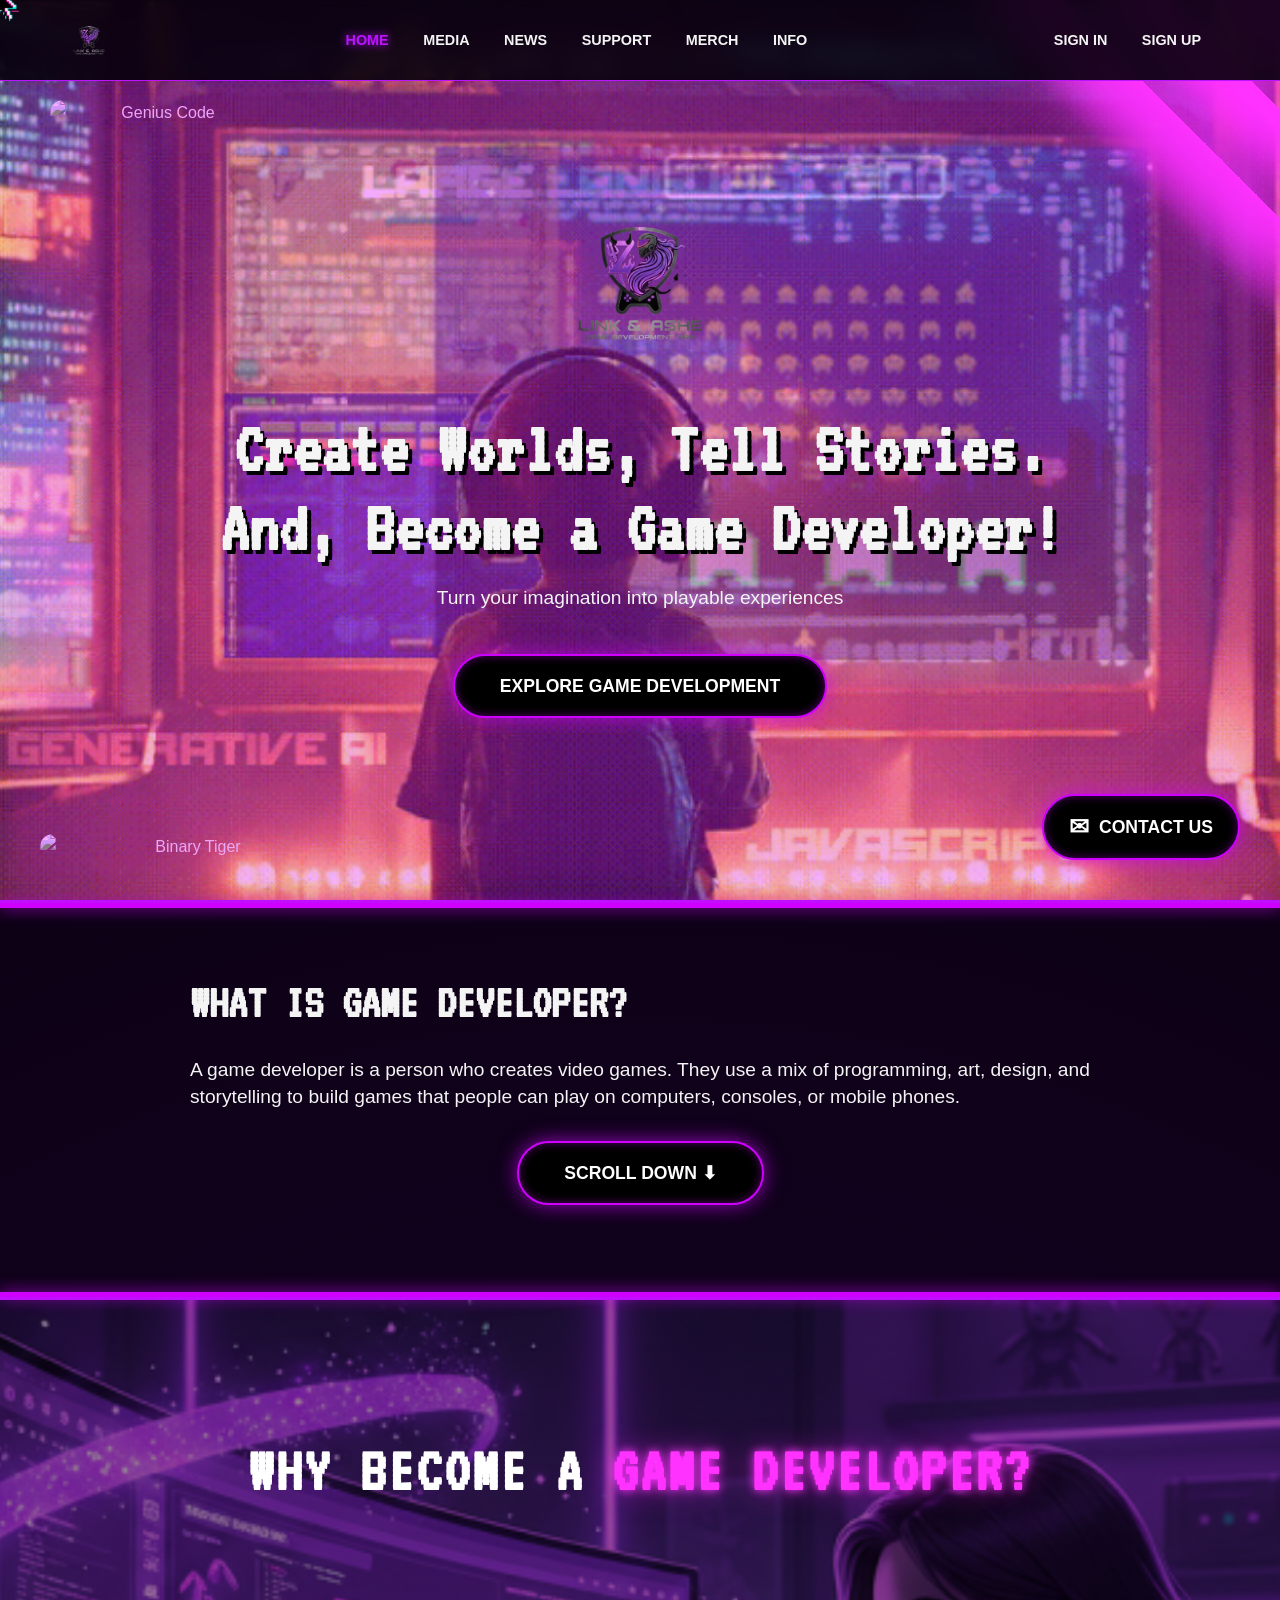
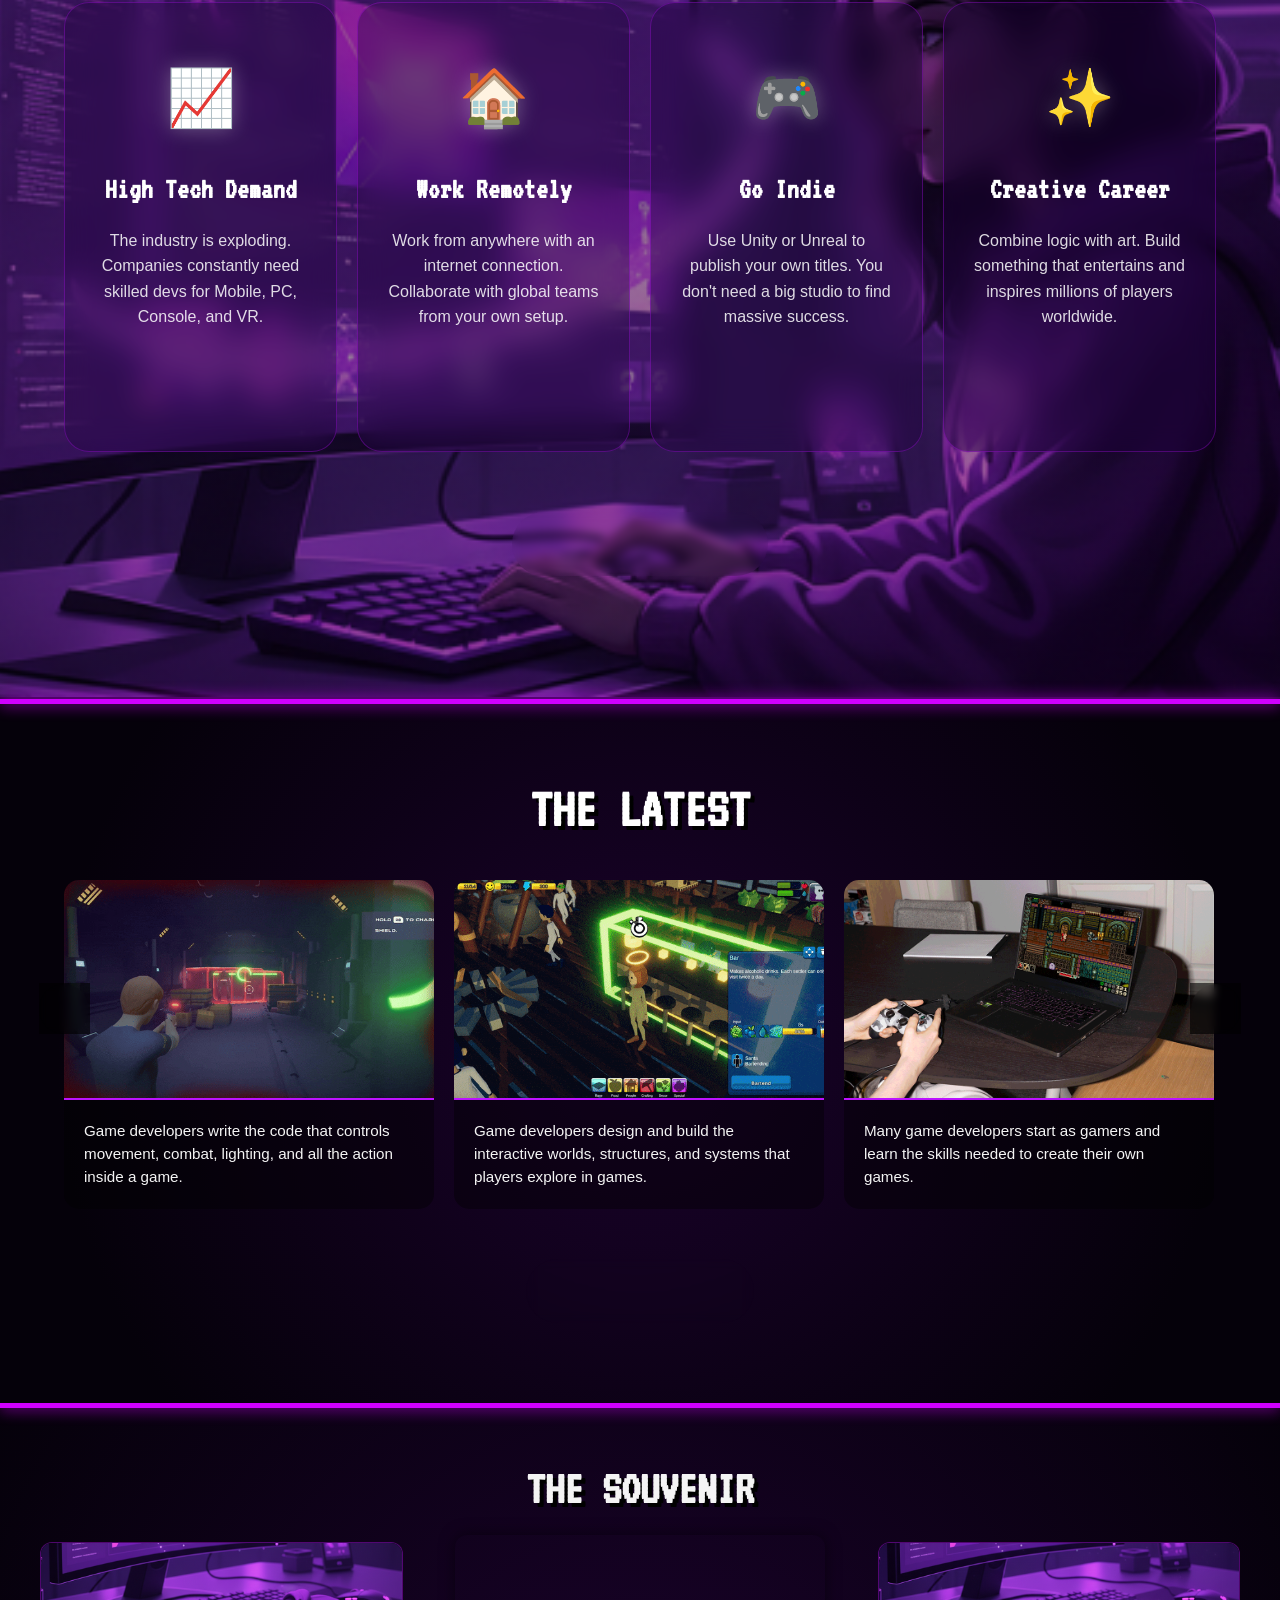
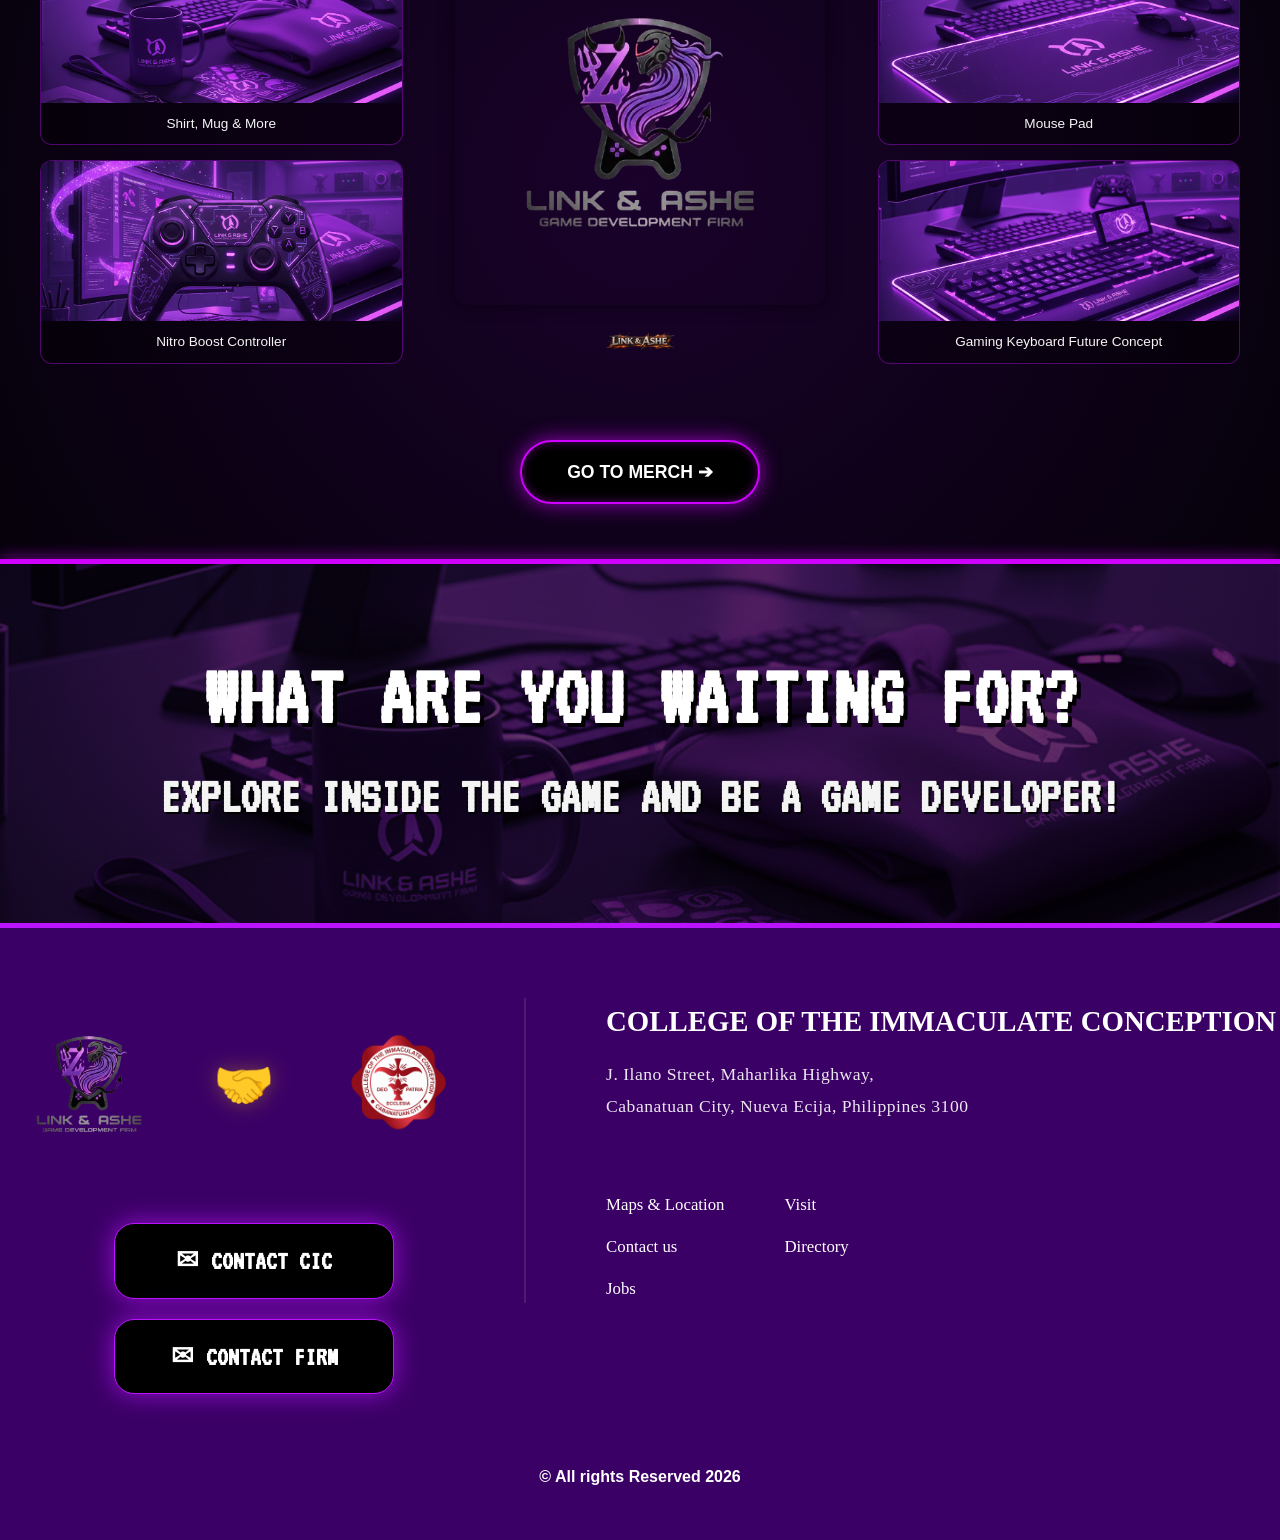
==== index.html @ 530dc051 "v1" ====
<!DOCTYPE html>
<html lang="en">

<head>
    <meta charset="UTF-8">
    <meta name="viewport" content="width=device-width, initial-scale=1.0">
    <title>Link & Ashe | Home</title>
    <link href="https://fonts.googleapis.com/css2?family=VT323&family=Inter:wght@400;700&display=swap" rel="stylesheet">
    <link rel="stylesheet" href="style.css">
</head>

<body>

    <header>
        <div class="header-inner">
            <img src="assets/logols.png" alt="Logo" class="mini-logo">
            <nav>
                <a href="index.html" class="active">HOME</a>
                <a href="media.html">MEDIA</a>
                <a href="news.html">NEWS</a>
                <a href="support.html">SUPPORT</a>
                <a href="merch.html">MERCH</a>
                <a href="info.html">INFO</a>
            </nav>
            <nav>
                <a href="signin.html">SIGN IN</a>
                <a href="signup.html">SIGN UP</a>
            </nav>
        </div>
    </header>

    <main>
        <section class="hero">
            <div class="purple-stripes"></div>

            <div class="overlay-graphic upper-left">
                <img src="assets/genius.gif" alt="Genius Code">
            </div>

            <div class="center-logo">
                <img src="assets/logols.png" alt="Link & Ashe">
            </div>

            <div class="hero-text">
                <h1 class="pixel-heading">Create Worlds, Tell Stories.<br>And, Become a Game Developer!</h1>
                <p class="subheading">Turn your imagination into playable experiences</p>
                <a href="info.html" class="go-to-merch-glow main-cta">Explore Game Development</a>
            </div>

            <div class="overlay-graphic lower-left">
                <img src="assets/BinaryTiger.gif" alt="Binary Tiger">
            </div>

            <a href="mailto:your@email.com" class="go-to-merch-glow contact-btn">
                <span>✉</span> CONTACT US
            </a>
        </section>

        <section class="info-teaser">
            <div class="neon-line top"></div>
            <div class="neon-line bottom"></div>
            <div class="info-content">
                <h2>What is GAME DEVELOPER?</h2>
                <p>A game developer is a person who creates video games. They use a mix of programming, art, design, and
                    storytelling to build games that people can play on computers, consoles, or mobile phones.</p>
                <a href="#why" class="go-to-merch-glow scroll-pill">SCROLL DOWN ⬇</a>
            </div>
        </section>

        <section id="why" class="why-section">

            <div class="why-container">
                <h2 class="why-title">Why become a <span class="neon-text">GAME DEVELOPER?</span></h2>

                <div class="why-row">
                    <div class="why-card">
                        <div class="card-icon">📈</div>
                        <h3>High Tech Demand</h3>
                        <p>The industry is exploding. Companies constantly need skilled devs for Mobile, PC, Console,
                            and VR.</p>
                    </div>

                    <div class="why-card">
                        <div class="card-icon">🏠</div>
                        <h3>Work Remotely</h3>
                        <p>Work from anywhere with an internet connection. Collaborate with global teams from your own
                            setup.</p>
                    </div>

                    <div class="why-card">
                        <div class="card-icon">🎮</div>
                        <h3>Go Indie</h3>
                        <p>Use Unity or Unreal to publish your own titles. You don't need a big studio to find massive
                            success.</p>
                    </div>

                    <div class="why-card">
                        <div class="card-icon">✨</div>
                        <h3>Creative Career</h3>
                        <p>Combine logic with art. Build something that entertains and inspires millions of players
                            worldwide.</p>
                    </div>
                </div>

                <div class="why-footer">
                    <a href="info.html" class="go-to-merch-glow">EXPLORE MORE ➔</a>
                </div>
            </div>
        </section>

        <section id="latest" class="latest-section">
            <div class="neon-line top"></div>
            <h2 class="pixel-heading text-center" style="font-size: 3.5rem; color: white;">THE LATEST</h2>

            <div class="carousel-container">
                <button class="carousel-btn prev-btn">&#10094;</button>

                <div class="carousel-track-container">
                    <ul class="carousel-track">
                        <li class="carousel-slide">
                            <div class="carousel-card">
                                <img src="assets/shooter.gif" alt="Game Dev Coding" class="carousel-img">
                                <p>Game developers write the code that controls movement, combat, lighting, and all the
                                    action inside a game.</p>
                            </div>
                        </li>
                        <li class="carousel-slide">
                            <div class="carousel-card">
                                <img src="assets/cooking.webp" alt="World Building" class="carousel-img">
                                <p>Game developers design and build the interactive worlds, structures, and systems that
                                    players explore in games.</p>
                            </div>
                        </li>
                        <li class="carousel-slide">
                            <div class="carousel-card">
                                <img src="assets/playing.gif" alt="Gaming to Dev" class="carousel-img">
                                <p>Many game developers start as gamers and learn the skills needed to create their own
                                    games.</p>
                            </div>
                        </li>
                        <li class="carousel-slide">
                            <div class="carousel-card">
                                <img src="assets/engine.gif" alt="Level Design" class="carousel-img">
                                <p>Using advanced engines, developers shape the terrain, place assets, and breathe life
                                    into environments.</p>
                            </div>
                        </li>
                    </ul>
                </div>

                <button class="carousel-btn next-btn">&#10095;</button>
            </div>

            <div class="latest-footer">
                <a href="news.html" class="go-to-merch-glow">GO TO NEWS ➔</a>
            </div>
        </section>

    </main>
    <script src="main.js"></script>

    <section class="souvenir-section fixed-layout">
        <div class="neon-line top"></div>

        <div class="souvenir-container">
            <h2 class="pixel-heading text-center scale-title">THE SOUVENIR</h2>

            <div class="souvenir-main-content">
                <div class="souvenir-sub-grid">
                    <div class="souvenir-item scale-card">
                        <img src="assets/Shirt & Mug.png" alt="Shirt and Mug">
                        <p>Shirt, Mug & More</p>
                    </div>
                    <div class="souvenir-item scale-card">
                        <img src="assets/Controller.png" alt="Controller">
                        <p>Nitro Boost Controller</p>
                    </div>
                </div>

                <div class="souvenir-center-spot scale-center">
                    <img src="assets/logols.png" alt="Link & Ashe Merch Focus" class="merch-focus-img">
                    <img src="assets/la.png" alt="Small Link & Ashe Logo" class="center-logo-small">
                </div>

                <div class="souvenir-sub-grid">
                    <div class="souvenir-item scale-card">
                        <img src="assets/Mouse Pad.png" alt="Mouse Pad">
                        <p>Mouse Pad</p>
                    </div>
                    <div class="souvenir-item scale-card">
                        <img src="assets/Keyboard.png" alt="Keyboard">
                        <p>Gaming Keyboard Future Concept</p>
                    </div>
                </div>
            </div>

            <div class="souvenir-lower-layout">
                <div class="souvenir-text-wrapper">
                </div>
                <div class="souvenir-btn-wrapper">
                    <a href="merch.html" class="go-to-merch-glow">GO TO MERCH ➔</a>
                </div>
            </div>
        </div>

        <div class="neon-line bottom"></div>
    </section>

    <section class="cta-banner enhanced-height">
        <div class="cta-content">
            <h2 class="pixel-heading">What are you waiting for?</h2>
            <h3 class="pixel-subheading">Explore inside the game and BE A GAME DEVELOPER!</h3>
        </div>
    </section>

    <footer class="dark-footer anti-vacant">
        <div class="footer-container">
            <div class="footer-col left">
                <div class="partnership-wrapper">
                    <div class="footer-logos">
                        <img src="assets/logols.png" alt="Link & Ashe" class="partner-logo">
                        <span class="handshake-emoji">🤝</span>
                        <img src="assets/ciclogo.png" alt="CIC Logo" class="partner-logo">
                    </div>
                </div>

                <div class="footer-contact-btns">
                    <a href="https://www.cic.edu.ph/" class="footer-btn">
                        <span class="icon-mail">✉</span> CONTACT CIC
                    </a>
                    <a href="https://www.facebook.com/jay.rpff" class="footer-btn">
                        <span class="icon-mail">✉</span> CONTACT FIRM
                    </a>
                </div>

            </div>

            <div class="footer-col right">
                <div class="institution-info">
                    <h3>COLLEGE OF THE IMMACULATE CONCEPTION</h3>
                    <p class="address-text">J. Ilano Street, Maharlika Highway,<br>
                        Cabanatuan City, Nueva Ecija, Philippines 3100</p>
                </div>

                <div class="footer-link-grid">
                    <div class="link-group">
                        <a href="#">Maps & Location</a>
                        <a href="#">Contact us</a>
                        <a href="#">Jobs</a>
                    </div>
                    <div class="link-group">
                        <a href="#">Visit</a>
                        <a href="#">Directory</a>
                    </div>
                </div>
            </div>
        </div>

        <div class="copyright">
            © All rights Reserved 2026
        </div>
    </footer>

</html>
---- style.css ----
/* --- Global Variables & Reset --- */
:root {
    --neon-purple: #bc13fe;
    --dark-bg: #05010a;
    --glass-bg: rgba(20, 0, 40, 0.6);
    --text-light: #f4f4f4;
    --font-main: 'Segoe UI', Tahoma, Geneva, Verdana, sans-serif;
    --font-pixel: 'VT323', monospace;
    /* Required for the arcade look */
}

* {
    margin: 0;
    padding: 0;
    box-sizing: border-box;
}

body {
    font-family: var(--font-main);
    background-color: var(--dark-bg);
    color: var(--text-light);
    line-height: 1.6;
    overflow-x: hidden;
    background-image: radial-gradient(circle at 50% 50%, #1a022b 0%, var(--dark-bg) 100%);
}

/* --- Navigation --- */
header {
    display: flex;
    justify-content: space-between;
    align-items: center;
    padding: 15px 5%;
    background: rgba(5, 1, 10, 0.9);
    border-bottom: 1px solid var(--neon-purple);
    position: absolute;
    /* CHANGED: This makes it stay at the top (disappears on scroll) */
    width: 100%;
    top: 0;
    z-index: 1000;
    backdrop-filter: blur(10px);
}

.header-inner {
    display: flex;
    justify-content: space-between;
    align-items: center;
    width: 100%;
}

nav a {
    color: var(--text-light);
    text-decoration: none;
    margin: 0 15px;
    font-size: 0.9rem;
    text-transform: uppercase;
    font-weight: 600;
    transition: all 0.3s ease;
}

nav a:hover,
nav a.active {
    color: var(--neon-purple);
    text-shadow: 0 0 10px var(--neon-purple);
}

.mini-logo {
    width: 50px;
    /* Adjust the size of the mini-logo */
    height: auto;
}

.auth-links {
    font-size: 0.9rem;
    color: var(--text-light);
    text-transform: uppercase;
    font-weight: 600;
}

/* --- Hero Section Container --- */
.hero {
    position: relative;
    height: 100vh;
    display: flex;
    flex-direction: column;
    justify-content: center;
    align-items: center;
    text-align: center;
    padding: 0 20px;
    /* The base background image */
    background: url('assets/gamedevbg.png') center/cover no-repeat;
    overflow: hidden;
    /* Ensures all text/buttons stay on top of the background layers */
    z-index: 1;
}

/* --- Background Overlay & Glowing Stripes --- */
.purple-stripes {
    position: absolute;
    top: 0;
    left: 0;
    width: 100%;
    height: 100%;
    background-color: rgba(188, 19, 254, 0.15);
    background-image: linear-gradient(225deg,
            #ff32ff 0%, #ff32ff 2%,
            transparent 5%, transparent 4%,
            #ff32ff 4%, #ff32ff 6%,
            transparent 10%, transparent 8%,
            #ff32ff 8%, #ff32ff 10%,
            transparent 15%);
    background-repeat: no-repeat;
    pointer-events: none;
    
    /* This sits ABOVE the gifs but BELOW the text */
    z-index: 5; 
    filter: drop-shadow(0 0 15px #ff32ff) drop-shadow(0 0 30px rgba(255, 50, 255, 0.5));
}

/* --- 3. Text, Buttons, & Center Logo (Top Layer) --- */
.hero-text, 
.pixel-heading, 
.main-cta, 
.center-logo {
    position: relative;
    /* This ensures they stay on the very top */
    z-index: 10; 
}

.pixel-heading {
    font-family: var(--font-pixel);
    font-size: 4.5rem;
    line-height: 1.1;
    text-shadow: 4px 4px 0px #000;
    margin-bottom: 15px;
    z-index: 10;
}

.center-logo img {
    width: 200px;
    /* Adjust the size of the center logo */
    height: auto;
    margin-bottom: 20px;
}

/* --- Overlay Graphic Adjustments --- */
.overlay-graphic {
    position: absolute;
    /* CHANGED: Set to 1 so it sits UNDER the purple-stripes (z-index: 2) */
    z-index: 1; 
    pointer-events: none;
}

.upper-left {
    top: 100px;
    left: 50px;
    width: 220px;
    opacity: 1; /* Keeping your 100% opacity request */
}

.lower-left {
    bottom: 40px;
    left: 40px;
    width: 300px;
    opacity: 1; /* Keeping your 100% opacity request */
}

.overlay-graphic img {
    width: 100%;
    /* Keeping your "5 full corner" radius request */
    border-radius: 15px; 
    display: block;
}

.hero-text p {
    font-size: 1.2rem;
    margin-bottom: 20px;
}

.main-cta {
    display: inline-block;
    background: black;
    color: white;
    padding: 18px 45px;
    border: 3px solid var(--neon-purple);
    border-radius: 50px;
    text-decoration: none;
    font-weight: bold;
    font-size: 1.2rem;
    box-shadow: 0 0 30px rgba(188, 19, 254, 0.6);
    transition: all 0.3s ease;
    z-index: 10;
}

.main-cta:hover {
    transform: scale(1.05);
    box-shadow: 0 0 50px var(--neon-purple);
}

.contact-btn {
    position: fixed;
    /* CHANGED: This makes it float and follow the user when scrolling */
    bottom: 40px;
    right: 40px;
    background: black;
    color: white;
    padding: 12px 25px;
    border: 1px solid var(--neon-purple);
    border-radius: 10px;
    text-decoration: none;
    font-weight: bold;
    display: flex;
    align-items: center;
    gap: 10px;
    box-shadow: 0 0 15px var(--neon-purple);
    z-index: 2000;
    /* Increased to ensure it stays above everything */
    transition: all 0.3s ease;
}

.contact-btn span {
    font-size: 1.5rem;
}

.contact-btn:hover {
    transform: scale(1.05);
    box-shadow: 0 0 30px var(--neon-purple);
}

/* --- Utility Layouts --- */
.grid-container {
    display: grid;
    grid-template-columns: repeat(auto-fit, minmax(280px, 1fr));
    gap: 30px;
    padding: 40px 5%;
}

.glass-card {
    background: var(--glass-bg);
    border: 1px solid rgba(188, 19, 254, 0.3);
    border-radius: 15px;
    text-align: center;
    backdrop-filter: blur(5px);
    transition: 0.3s ease;
    overflow: hidden;
    /* This is crucial to keep the image corners rounded */
    display: flex;
    flex-direction: column;
}

.glass-card:hover {
    transform: translateY(-5px);
    border-color: var(--neon-purple);
}

/* --- Merch Image Fixes --- */
.glass-card img {
    width: 100%;
    /* Makes image span the card width */
    height: 200px;
    /* Sets a uniform height for the "landscape" look */
    object-fit: cover;
    /* CHANGED: Fulfills the image area with no gaps */
    margin-bottom: 0px;
    /* Reduced to allow image to sit flush if desired */
    display: block;
    /* Removes bottom white space/gap */
    transition: transform 0.3s ease;
}

.glass-card:hover img {
    transform: scale(1.1);
    /* Zoom effect on hover */
}

/* Adjusting the grid for better spacing */
.page-container {
    padding-top: 80px;
    /* Prevents header from covering content */
}

.section-title {
    text-align: center;
    font-size: 2.5rem;
    color: var(--neon-purple);
    text-shadow: 0 0 10px var(--neon-purple);
    margin-bottom: 20px;
}

.btn {
    display: inline-block;
    padding: 12px 30px;
    border: 2px solid var(--neon-purple);
    color: white;
    text-decoration: none;
    border-radius: 25px;
    transition: 0.3s;
}

.btn:hover {
    background: var(--neon-purple);
    box-shadow: 0 0 20px var(--neon-purple);
}

.logo-container {
    display: flex;
    align-items: center;
    gap: 10px;
    font-weight: bold;
    letter-spacing: 2px;
}

.logo-container img {
    height: 40px;
    /* Keeps the navigation bar slim */
    width: auto;
}

/* --- Footer --- */
footer {
    background: #e08cfc;
    color: black;
    padding: 40px 5%;
    display: flex;
    flex-wrap: wrap;
    justify-content: space-between;
    border-top: 5px solid var(--neon-purple);
}

.footer-col {
    display: flex;
    flex-direction: column;
    align-items: center;
    gap: 20px;
}

.footer-logos img {
    width: 170px;
    /* Adjust the size of the footer logos */
    height: auto;
}

.footer-links {
    list-style: none;
    padding: 0;
}

.footer-links li {
    margin-bottom: 10px;
}

.footer-links a {
    color: black;
    font-weight: bold;
    text-decoration: none;
}

.copyright {
    width: 100%;
    text-align: center;
    margin-top: 30px;
    font-weight: bold;
}

/* --- Info Teaser Section Fix --- */
.info-teaser {
    position: relative;
    width: 100%;
    /* This creates the 'width greater than height' look */
    min-height: 400px;
    display: flex;
    justify-content: center;
    align-items: center;
    text-align: left;
    /* Align text to left like the image */
    padding: 60px 10%;

    /* Background Setup */
     background-color: var(--dark-purple);
    /* Make sure to name your background image this */
    background-size: cover;
    background-position: center;
    border-top: 3px solid var(--neon-purple); /* CHANGED from blue to purple */
    border-bottom: 3px solid var(--neon-purple);
}

.info-content {
    max-width: 900px;
    z-index: 2;
}

.info-teaser h2 {
    font-family: var(--font-pixel);
    font-size: 3rem;
    color: var(--text-light);
    margin-bottom: 15px;
    text-transform: uppercase;
}

.info-teaser p {
    font-size: 1.2rem;
    color: var(--text-light);
    margin-bottom: 30px;
    line-height: 1.4;
    font-weight: 500;
}

/* --- Scroll Down Pill Button --- */
.scroll-pill {
    /* Centering Logic */
    display: table;            /* Shrinks to fit text width */
    margin: 30px auto;         /* Centers horizontally with space above/below */
    
    /* Matching Styling with Merch Button */
    background: black;
    color: white;
    padding: 16px 45px;        /* Increased to match previous button size */
    border-radius: 50px;
    text-decoration: none;
    font-weight: bold;
    font-size: 1.1rem;         /* Scaled up text */
    border: 2px solid var(--neon-purple-bright);
    box-shadow: 0 0 20px var(--neon-purple-glow), inset 0 0 10px rgba(208, 0, 255, 0.4);
    transition: all 0.3s ease;
    backdrop-filter: blur(5px);
    text-transform: uppercase;
    white-space: nowrap;
}

.scroll-pill:hover {
    /* Matching Hover with Merch Button */
    background: rgba(208, 0, 255, 0.15);
    box-shadow: 0 0 30px var(--neon-purple-glow), inset 0 0 20px rgba(208, 0, 255, 0.6);
    transform: translateY(-2px) scale(1.02);
}

/* --- Why Become a Game Developer: Image Match --- */
.why-section {
    position: relative;
    padding: 120px 5%;
    /* Update this path to your uploaded background image */
    background: linear-gradient(rgba(5, 1, 10, 0.4), rgba(5, 1, 10, 0.4)), 
                url('assets/whybg.png') center/cover no-repeat;
    min-height: 100vh;
    display: flex;
    align-items: center;
    overflow: hidden;
}

.why-container {
    width: 100%;
    max-width: 1400px;
    margin: 0 auto;
    z-index: 10;
}

.why-title {
    font-family: var(--font-pixel);
    font-size: 4rem;
    text-align: center;
    margin-bottom: 80px;
    color: #fff;
    text-transform: uppercase;
    letter-spacing: 2px;
}

.neon-text {
    color: #ff32ff;
    text-shadow: 0 0 10px #ff32ff, 0 0 30px rgba(255, 50, 255, 0.6);
}

/* Row Layout for 4 Items */
.why-row {
    display: grid;
    grid-template-columns: repeat(4, 1fr); /* Forces 4 cards in one horizontal row */
    gap: 20px;
    align-items: stretch;
}

/* The Vertical Glass Cards */
.why-card {
    background: rgba(30, 0, 60, 0.35); /* Transparent purple-tinted glass */
    backdrop-filter: blur(15px);
    -webkit-backdrop-filter: blur(15px);
    border: 1px solid rgba(188, 19, 254, 0.3);
    border-radius: 25px;
    padding: 50px 30px;
    text-align: center;
    transition: all 0.4s ease;
    display: flex;
    flex-direction: column;
    justify-content: flex-start;
    min-height: 450px; /* Makes the cards tall and uniform */
}

.why-card:hover {
    transform: translateY(-15px);
    background: rgba(188, 19, 254, 0.15);
    border-color: #ff32ff;
    box-shadow: 0 0 40px rgba(188, 19, 254, 0.4);
}

.card-icon {
    font-size: 3.5rem;
    margin-bottom: 30px;
    filter: drop-shadow(0 0 10px rgba(255,255,255,0.3));
}

.why-card h3 {
    font-family: var(--font-pixel);
    font-size: 1.8rem;
    color: #fff;
    margin-bottom: 20px;
    line-height: 1.2;
}

.why-card p {
    font-size: 1rem;
    color: rgba(255, 255, 255, 0.85);
    line-height: 1.6;
}

/* Button & Footer Styling */
.why-footer {
    text-align: center;
    margin-top: 60px;
}

.go-to-info-neon {
    display: inline-block;
    padding: 16px 50px;
    background: #000;
    color: #fff;
    border: 2px solid var(--neon-purple);
    border-radius: 50px;
    text-decoration: none;
    font-family: var(--font-pixel);
    font-size: 1.3rem;
    box-shadow: 0 0 20px var(--neon-purple);
    transition: 0.3s;
}

.go-to-info-neon:hover {
    background: var(--neon-purple);
    transform: scale(1.1);
    box-shadow: 0 0 40px var(--neon-purple);
}

/* Responsiveness: Switch to 2x2 or 1x4 on smaller screens */
@media (max-width: 1100px) {
    .why-row { grid-template-columns: repeat(2, 1fr); }
    .why-title { font-size: 3rem; }
}

@media (max-width: 650px) {
    .why-row { grid-template-columns: 1fr; }
    .why-card { min-height: auto; }
}

/* Responsive adjustment for mobile */
@media (max-width: 768px) {
    .why-title {
        font-size: 2.2rem;
    }

    .why-container {
        padding: 25px;
        border-radius: 20px;
    }
}

/* --- Game Developer Cursor & Effects --- */
html,
body,
a,
button,
.glass-card,
.main-cta,
.contact-btn,
.scroll-pill,
.go-to-info,
.btn {
    cursor: none !important;
    /* This kills the default white arrow everywhere */
}

#custom-cursor {
    position: fixed;
    top: 0;
    left: 0;
    width: 48px;
    height: 48px;
    background: url('assets/cursor2.png') no-repeat center/contain;
    pointer-events: none;
    z-index: 10001;
    transform: translate(-50%, -50%);
    will-change: transform;
    opacity: 1;
    /* Always visible */
}

/* The "Glowing Black" Dust Trail */
.dust {
    position: fixed;
    background: rgba(0, 0, 0, 0.8);
    box-shadow: 0 0 8px rgba(0, 0, 0, 0.5);
    border-radius: 50%;
    pointer-events: none;
    z-index: 9999;
    animation: dust-fade 1.2s forwards ease-out;
}

@keyframes dust-fade {
    0% {
        opacity: 1;
        transform: translate(0, 0) rotate(0deg);
    }

    100% {
        opacity: 0;
        transform: translate(var(--dx), var(--dy)) rotate(var(--dr));
    }
}

/* --- Button Style Overrides --- */

.main-cta:hover,
.contact-btn:hover,
.scroll-pill:hover,
.go-to-info:hover,
.btn:hover {
    background: #ff32ff;
    color: white;
    box-shadow: 0 0 15px #ff32ff, 0 0 30px rgba(255, 50, 255, 0.5);
    transform: translateY(-3px);
}

#oneko {
    z-index: 10000;
    pointer-events: none;
}

/* =========================================
   THE LATEST SECTION (CAROUSEL)
========================================= */
.latest-section {
    padding: 80px 5%;
    position: relative;
    /* Adding subtle starry background effect matching your image */
    background: radial-gradient(circle at 50% 50%, #1a022b 0%, var(--dark-bg) 80%);
    border-top: 2px solid rgba(188, 19, 254, 0.2);
}

.text-center {
    text-align: center;
    margin-bottom: 30px;
}

.carousel-container {
    position: relative;
    max-width: 1200px;
    margin: 0 auto 40px auto;
    display: flex;
    align-items: center;
}

.carousel-track-container {
    overflow: hidden;
    width: 100%;
    padding: 10px 0;
}

.carousel-track {
    display: flex;
    transition: transform 0.5s ease-in-out;
    list-style: none;
    gap: 20px;
}

.carousel-slide {
    min-width: calc(33.333% - 14px); /* Show 3 items at a time */
    box-sizing: border-box;
}

.carousel-card {
    background: rgba(0, 0, 0, 0.4);
    border-radius: 15px;
    padding: 0;
    transition: transform 0.3s ease;
    height: 100%;
    display: flex;
    flex-direction: column;
}

.carousel-img {
    width: 100%;
    height: 220px;
    object-fit: cover;
    border-top-left-radius: 15px;
    border-top-right-radius: 15px;
    border-bottom: 2px solid var(--neon-purple);
}

.carousel-card p {
    padding: 20px;
    font-size: 0.95rem;
    color: var(--text-light);
    line-height: 1.5;
    margin: 0;
}

/* Overlay Navigation Buttons */
.carousel-btn {
    position: absolute;
    top: 40%;
    transform: translateY(-50%);
    background: rgba(0, 0, 0, 0.6); /* Slight black transparent */
    color: white;
    border: 1px solid var(--neon-purple);
    border-radius: 50%;
    width: 50px;
    height: 50px;
    cursor: pointer;
    z-index: 10;
    font-size: 1.5rem;
    display: flex;
    align-items: center;
    justify-content: center;
    transition: all 0.3s ease;
    backdrop-filter: blur(4px);
}

.carousel-btn:hover {
    background: rgba(0, 0, 0, 0.8);
    box-shadow: 0 0 15px var(--neon-purple);
    color: var(--neon-purple);
    transform: translateY(-50%) scale(1.1);
}

.prev-btn { left: -25px; }
.next-btn { right: -25px; }

/* Go To News Button */
.latest-footer {
    display: flex;
    justify-content: center; /* Changed from flex-end to center */
    max-width: 1200px;
    margin: 30px auto 0 auto;
    padding: 0; /* Remove right padding that offsets the center */
}

.go-to-news {
    display: inline-block;
    background: rgba(0, 0, 0, 0.6);
    color: white;
    padding: 12px 30px;
    border-radius: 50px;
    text-decoration: none;
    font-weight: bold;
    font-size: 1rem;
    border: 2px solid var(--neon-purple);
    transition: 0.3s ease;
    box-shadow: 0 0 10px rgba(188, 19, 254, 0.5);
    backdrop-filter: blur(5px);
}

.go-to-news:hover {
    background: rgba(188, 19, 254, 0.2);
    box-shadow: 0 0 25px var(--neon-purple), inset 0 0 10px var(--neon-purple);
    text-shadow: 0 0 5px white;
    transform: translateX(5px);
}

/* Carousel Responsiveness */
@media (max-width: 900px) {
    .carousel-slide { min-width: calc(50% - 10px); }
}
@media (max-width: 600px) {
    .carousel-slide { min-width: 100%; }
    .prev-btn { left: 10px; }
    .next-btn { right: 10px; }
}

/* =========================================
   THE SOUVENIR SECTION (FIXED LAYOUT)
========================================= */
:root {
    --neon-purple-bright: #d000ff; /* Bright purple for lines */
    --neon-purple-glow: rgba(208, 0, 255, 0.7); /* Glow color */
}

.souvenir-section.fixed-layout {
    position: relative;
    padding: 60px 0; /* Vertical padding */
    background: radial-gradient(circle at 50% 50%, #1a022b 0%, #05010a 100%);
    text-align: center;
    overflow: hidden; /* Contains elements */
}

/* 1. Missing Neon Lines (Fixed Position) */
.neon-line {
    position: absolute;
    left: 0;
    width: 100%;
    height: 6px;
    background-color: var(--neon-purple-bright);
    box-shadow: 0 0 15px var(--neon-purple-glow), 0 0 30px rgba(208, 0, 255, 0.3);
    z-index: 5;
}

.neon-line.top { top: 0; }
.neon-line.bottom { bottom: 0; }

/* 2. Scaled Container and Title */
.souvenir-container {
    max-width: 1400px; /* Limits overall size for fix */
    margin: 0 auto;
    padding: 0 40px; /* Horizontal cushion */
}

.pixel-heading.scale-title {
    font-size: 3rem; /* Slightly smaller title */
    margin-bottom: 20px;
}

/* 3. Main Content Grid (Scale & Layout) */
.souvenir-main-content {
    display: flex;
    justify-content: space-between;
    align-items: center;
    margin-bottom: 40px;
    gap: 20px;
}

.souvenir-sub-grid {
    display: flex;
    flex-direction: column;
    gap: 15px;
    flex: 1; /* Left/Right take even space */
}

/* Card Scaling (Small Fix) */
.souvenir-item.scale-card {
    border: 1px solid rgba(188, 19, 254, 0.4);
    border-radius: 12px;
    overflow: hidden;
    background: rgba(0,0,0,0.3);
    transition: 0.3s ease;
}

.souvenir-item.scale-card:hover {
    transform: translateY(-3px);
    border-color: var(--neon-purple-bright);
    box-shadow: 0 0 10px rgba(188, 19, 254, 0.3);
}

.souvenir-item.scale-card img {
    width: 100%;
    height: 160px; /* Reduced fixed height for small fix */
    object-fit: cover;
    display: block;
}

.souvenir-item.scale-card p {
    padding: 10px;
    font-size: 0.85rem; /* Smaller text */
    color: var(--text-light);
    margin: 0;
}

/* 4. Center Spot (New Layout Insertion) */
.souvenir-center-spot.scale-center {
    flex: 1.2; /* Center area takes more width */
    display: flex;
    flex-direction: column;
    align-items: center;
    gap: 15px;
}

.merch-focus-img {
    max-width: 85%; /* Scaled smaller insertion */
    border-radius: 12px;
    box-shadow: 0 0 15px rgba(0,0,0,0.5);
    transition: 0.3s;
}

.merch-focus-img:hover {
    transform: scale(1.02);
}

.center-logo-small {
    height: 50px; /* Adjust logo height */
    width: auto;
}

.souvenir-lower-layout {
    display: flex;
    flex-direction: column; /* This stacks text on top, button on bottom */
    align-items: center;    /* This centers both the text block and the button block */
    text-align: center;     /* This centers the actual lines of text */
    gap: 30px;              /* Space between the text and the button */
    max-width: 1200px;
    margin: 40px auto 0 auto;
}

.souvenir-text-wrapper {
    width: 100%;            /* Allows text to use the full width before centering */
    max-width: 800px;       /* Keeps the text from getting too wide/ugly */
}

.souvenir-btn-wrapper {
    display: flex;
    justify-content: center; 
    width: 100%;
}

/* --- Shared Button Design (The "Merch" Look) --- */
.go-to-merch-glow {
    display: inline-flex;
    align-items: center;
    justify-content: center;
    background: black;
    color: white !important;
    padding: 16px 45px;
    border-radius: 50px;
    text-decoration: none;
    font-weight: bold;
    font-size: 1.1rem;
    border: 2px solid var(--neon-purple-bright);
    box-shadow: 0 0 20px var(--neon-purple-glow), inset 0 0 10px rgba(208, 0, 255, 0.4);
    transition: all 0.3s ease;
    backdrop-filter: blur(5px);
    white-space: nowrap;
    text-transform: uppercase;
}

.go-to-merch-glow:hover {
    background: rgba(208, 0, 255, 0.15);
    box-shadow: 0 0 30px var(--neon-purple-glow), inset 0 0 20px rgba(208, 0, 255, 0.6);
    transform: translateY(-3px) scale(1.02);
}

/* --- Individual Positioning Logic --- */

.main-cta {
    margin-top: 20px; /* Space in Hero section */
}

.contact-btn {
    position: fixed;
    bottom: 40px;
    right: 40px;
    z-index: 2000;
    padding: 12px 25px; /* Slightly smaller for floating */
}

.scroll-pill {
    display: table;
    margin: 30px auto;
}
/* 6. Responsiveness (Crucial for Fixed-Size Request) */
@media (max-width: 1000px) {
    .souvenir-main-content {
        flex-direction: column;
        gap: 20px;
    }
    .souvenir-sub-grid {
        flex-direction: row;
        width: 100%;
        gap: 15px;
    }
    .souvenir-center-spot.scale-center {
        width: 80%;
        margin: 0 auto;
    }
    .souvenir-lower-layout {
        flex-direction: column;
        text-align: center;
        gap: 20px;
    }
    .souvenir-btn-wrapper {
        justify-content: center;
    }
}

/* --- CTA Banner Styling --- */
.cta-banner {
    position: relative;
    background: url('assets/cta-bg.jpg') no-repeat center center/cover; /* Use the background image from your screenshot */
    background-color: #2a0033; /* Dark purple fallback */
    padding: 60px 20px;
    text-align: center;
    color: white;
}

.cta-banner .pixel-heading {
    font-family: 'Pixel Font', sans-serif; /* Use your specific pixel font */
    font-size: 3.5rem;
    margin-bottom: 10px;
    text-shadow: 2px 2px #000;
}

.cta-banner .pixel-subheading {
    font-family: 'Pixel Font', sans-serif;
    font-size: 2.2rem;
    text-transform: uppercase;
}

/* --- Exact Image-Match Footer Layout --- */
.dark-footer.anti-vacant {
    background: transparent; /* Keeping your existing background as requested */
    padding: 80px 5%;
    position: relative;
    color: rgb(255, 255, 255); /* Text color in your photo is dark against the pink */
}

.footer-container {
    max-width: 1400px;
    margin: 0 auto;
    display: flex;
    justify-content: space-between;
    align-items: flex-start;
    gap: 40px;
}

/* --- LEFT SIDE: Logos & Buttons --- */
.footer-col.left {
    flex: 1.2;
    display: flex;
    flex-direction: column;
    align-items: flex-start; /* Aligned to the left per photo */
    gap: 40px;
}

.footer-logos {
    display: flex;
    align-items: center;
    gap: 40px;
    margin-bottom: 20px;
}

.partner-logo {
    height: 140px; /* Scaled to match the large presence in your photo */
    width: auto;
    object-fit: contain;
}

.handshake-emoji {
    font-size: 3rem;
    display: flex;
    align-items: center;
}

/* --- Updated Footer Button Sizes --- */
.footer-contact-btns {
    display: flex;
    flex-direction: column;
    gap: 20px;
    padding-left: 20px;
    /* Ensure the container doesn't collapse so buttons can expand */
    width: 100%; 
    max-width: 300px; 
}

.footer-btn {
    background: #000;
    color: white !important;
    text-decoration: none;
    padding: 15px 35px;
    border-radius: 20px;
    font-weight: bold;
    font-family: var(--font-pixel);
    font-size: 1.7rem;
    display: flex;
    align-items: center;
    justify-content: center; /* Centers the text and icon inside the button */
    gap: 12px;
    border: 1px solid var(--neon-purple);
    box-shadow: 0 0 25px rgba(188, 19, 254, 0.7); 
    transition: 0.3s ease;
    
    /* CHANGE THIS: Set a fixed width or use 100% of the container */
    width: 100%; 
    box-sizing: border-box; /* Ensures padding doesn't add to the width */
}

.footer-btn:hover {
    transform: scale(1.05);
    box-shadow: 0 0 40px var(--neon-purple);
}

/* --- RIGHT SIDE: Institution Info & Links --- */
.footer-col.right {
    flex: 1.5; 
    border-left: 2px solid rgba(255, 255, 255, 0.2); /* Subtle divider */
    padding-left: 60px;
    display: flex;
    flex-direction: column; /* Stacks info and links vertically */
    justify-content: flex-start;
    align-items: flex-start; /* Aligns both children to the left */
    gap: 30px; /* Space between the address and the links */
}

.institution-info {
    width: 100%;
}

.institution-info h3 {
    font-family: 'Times New Roman', serif;
    font-size: 1.8rem;
    color: #ffffff;
    margin-bottom: 5px;
}

.address-text {
    font-family: 'Times New Roman', serif;
    font-size: 1.1rem;
    line-height: 1.6;
    color: rgba(255, 255, 255, 0.9);
}

/* The Link Grid now sits directly under the address */
.footer-link-grid {
    display: flex;
    gap: 80px; /* Spreads the two columns of links apart */
    margin-top: 10px;
}

.link-group {
    display: flex;
    flex-direction: column;
    gap: 12px;
}

.link-group a {
    color: white;
    text-decoration: none;
    font-family: 'Times New Roman', serif;
    font-size: 1.1rem;
    transition: opacity 0.3s;
}

.link-group a:hover {
    opacity: 0.7;
    text-decoration: underline;
}

/* --- Social Icons & Copyright --- */
.social-icons {
    margin-top: 20px;
}

.social-img {
    height: 60px; /* Scale icons to match image */
    width: auto;
}

.copyright {
    width: 100%;
    text-align: center;
    padding: 40px 0 20px 0;
    font-weight: bold;
    color: #ffffff;
    font-size: 1rem;
    border-top: none; /* Removed border to match photo */
}

/* Neon Borders (The Purple Lines) */
.neon-line {
    width: 100%;
    height: 5px;
    background-color: #d000ff;
    box-shadow: 0 0 15px #d000ff;
}

/* 1. The Blue Neon Line from your image */
.neon-divider-blue {
    width: 100%;
    height: 4px;
    background: #0084ff;
    box-shadow: 0 0 15px #0084ff, 0 0 5px #fff;
    position: relative;
    z-index: 10;
}

/* --- CTA Banner Styling --- */
.cta-banner.enhanced-height {
    position: relative;
    padding: 85px 20px; 
    background: linear-gradient(rgba(0,0,0,0.6), rgba(0,0,0,0.6)), url('assets/Shirt & Mug.png');
    background-size: cover;
    background-position: center;
    display: flex;
    flex-direction: column;
    justify-content: center;
    min-height: 220px;
    text-align: center;
    color: white;
}

/* Updated Fonts to match Hero Section */
.cta-banner .pixel-heading {
    font-family: var(--font-pixel); /* Matches hero font */
    font-size: 5.5rem;
    margin-bottom: 10px;
    text-shadow: 4px 4px 0px #000; /* Matches hero shadow depth */
    text-transform: uppercase;
}

.cta-banner .pixel-subheading {
    font-family: var(--font-pixel); /* Matches hero font */
    font-size: 3.2rem;
    text-transform: uppercase;
    text-shadow: 2px 2px 0px #000;
    color: var(--text-light);
}

/* 3. Anti-Vacant Footer Layout */
.dark-footer.anti-vacant {
    background-color: #3b0066; /* Matching the deep purple in your file */
    padding: 70px 0 30px 0; /* 10% height increase */
    position: relative;
}

.footer-container {
    max-width: 1300px; /* Wider to avoid compression */
    margin: 0 auto;
    display: flex;
    justify-content: space-around; /* Spreads content to fill "vacant" areas */
    align-items: flex-start;
}

.footer-col.left {
    flex: 1;
    display: flex;
    flex-direction: column;
    align-items: center; /* Center items in the left block */
    gap: 35px;
}

.footer-col.right {
    flex: 1.5; /* Gives the text more room to breathe */
    border-left: 2px solid rgba(255, 255, 255, 0.1);
    padding-left: 80px;
}

/* Address Styling */
.address-text {
    font-size: 1.1rem;
    line-height: 1.8;
    margin-top: 15px;
    letter-spacing: 0.5px;
}

/* Link Grid Spacing */
.footer-link-grid {
    display: flex;
    gap: 60px; /* Spreads the columns */
    margin-top: 40px;
}

.link-group {
    display: flex;
    flex-direction: column;
    gap: 15px;
}

.link-group a {
    color: white;
    text-decoration: none;
    font-size: 1.05rem;
    font-weight: 500;
}

/* Floating Contact Button */
.floating-contact {
    position: absolute;
    bottom: 30px;
    right: 40px;
}

.contact-us-pill {
    background: black;
    color: white;
    border: 2px solid #fff;
    padding: 12px 25px;
    border-radius: 8px;
    font-weight: bold;
    cursor: pointer;
    box-shadow: 0 4px 10px rgba(0,0,0,0.3);
}

.contact-us-pill:hover {
    background: #111;
    border-color: #d000ff;
}

/* Handshake logic */
.handshake-emoji {
    font-size: 3rem;
    filter: drop-shadow(0 0 10px rgba(255,215,0,0.3));
}

.btn-small {
    background: var(--neon-purple);
    color: white;
    border: none;
    padding: 8px 15px;
    font-family: var(--font-pixel);
    cursor: pointer;
    transition: 0.3s;
}

.btn-icon {
    background: transparent;
    color: var(--neon-purple);
    border: 1px solid var(--neon-purple);
    padding: 8px 12px;
    cursor: pointer;
}

.btn-small:hover { transform: scale(1.05); box-shadow: 0 0 10px var(--neon-purple); }

.user-controls a {
    text-decoration: none;
    color: white;
    font-size: 0.9rem;
}
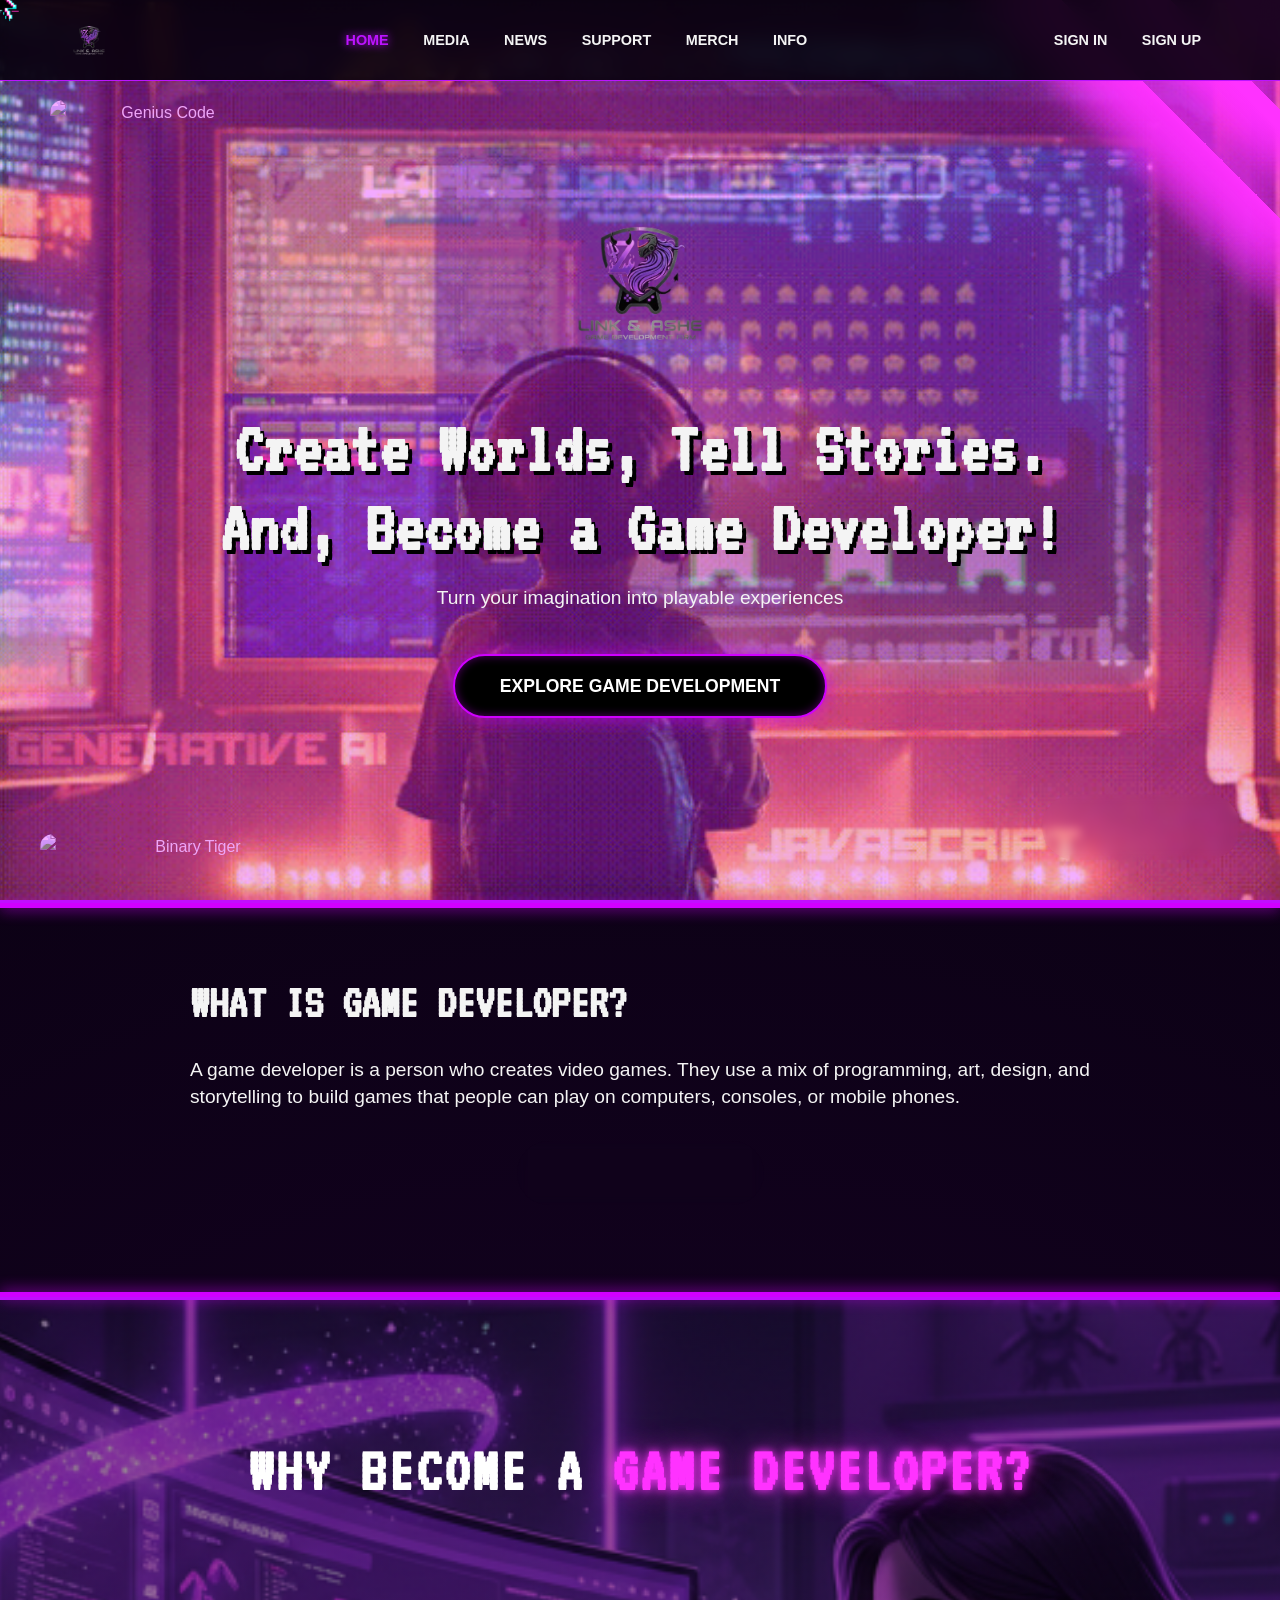
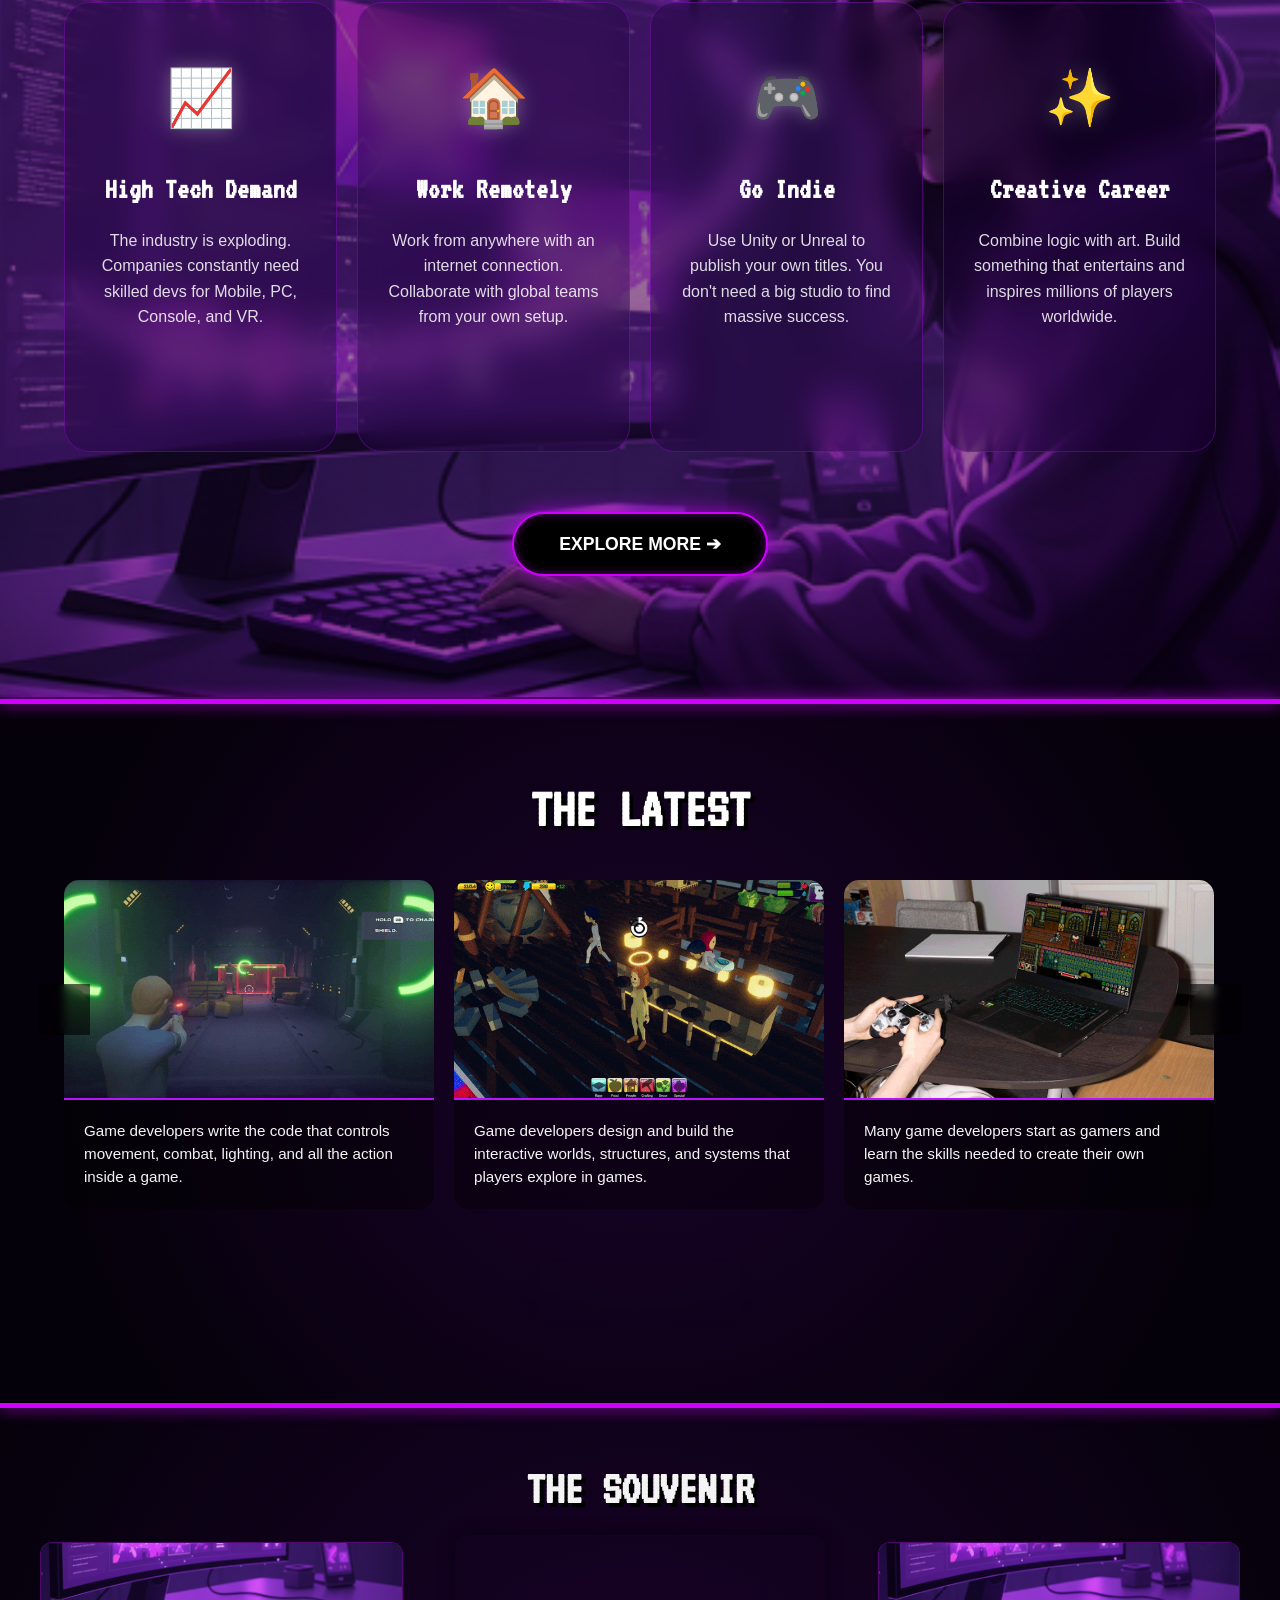
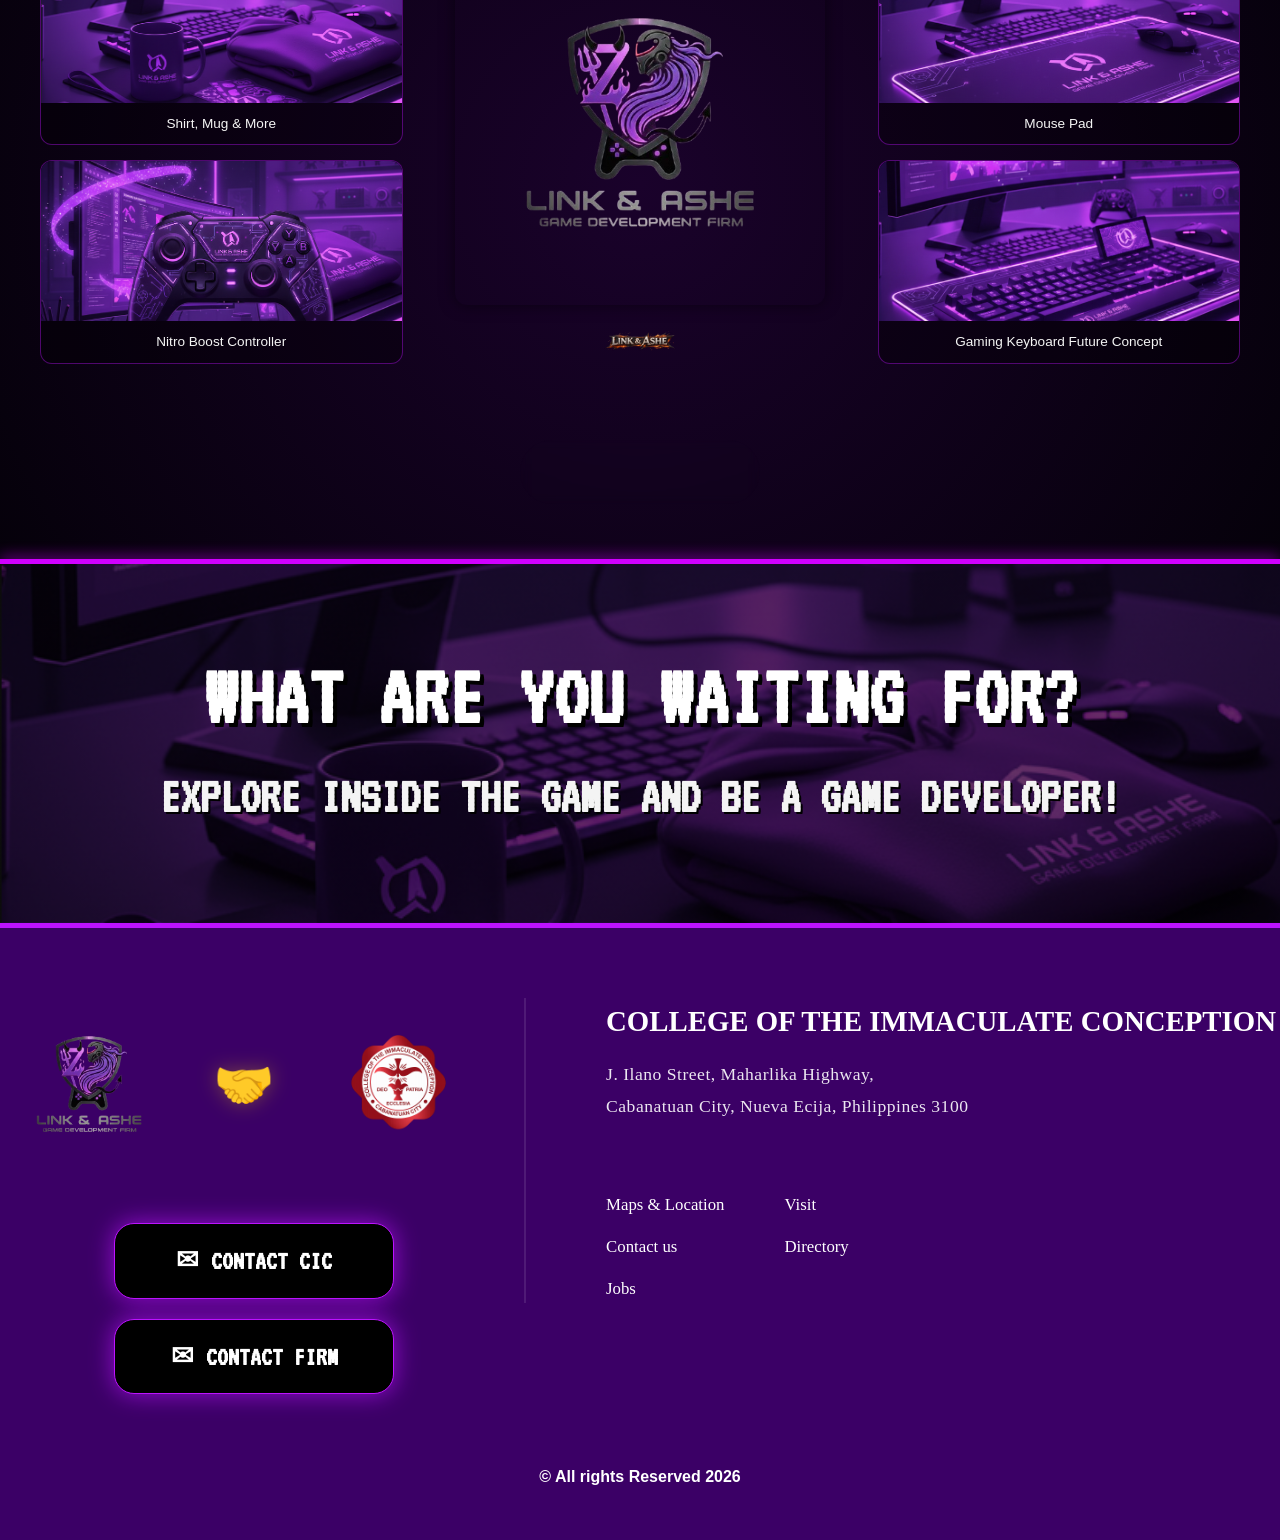
==== commit b120d24f: "v2" ====
--- a/index.html
+++ b/index.html
@@ -14,6 +14,14 @@
     <header>
         <div class="header-inner">
             <img src="assets/logols.png" alt="Logo" class="mini-logo">
+
+            <input type="checkbox" id="menu-toggle" class="menu-toggle">
+        <label for="menu-toggle" class="hamburger">
+            <span></span>
+            <span></span>
+            <span></span>
+        </label>
+        
             <nav>
                 <a href="index.html" class="active">HOME</a>
                 <a href="media.html">MEDIA</a>
@@ -30,6 +38,9 @@
     </header>
 
     <main>
+        <a href="mailto:your@email.com" class="go-to-merch-glow contact-btn">
+                <span>✉</span> CONTACT US
+            </a>
         <section class="hero">
             <div class="purple-stripes"></div>
 
@@ -51,9 +62,7 @@
                 <img src="assets/BinaryTiger.gif" alt="Binary Tiger">
             </div>
 
-            <a href="mailto:your@email.com" class="go-to-merch-glow contact-btn">
-                <span>✉</span> CONTACT US
-            </a>
+            
         </section>
 
         <section class="info-teaser">
--- a/style.css
+++ b/style.css
@@ -110,20 +110,20 @@
             transparent 15%);
     background-repeat: no-repeat;
     pointer-events: none;
-    
+
     /* This sits ABOVE the gifs but BELOW the text */
-    z-index: 5; 
+    z-index: 5;
     filter: drop-shadow(0 0 15px #ff32ff) drop-shadow(0 0 30px rgba(255, 50, 255, 0.5));
 }
 
 /* --- 3. Text, Buttons, & Center Logo (Top Layer) --- */
-.hero-text, 
-.pixel-heading, 
-.main-cta, 
+.hero-text,
+.pixel-heading,
+.main-cta,
 .center-logo {
     position: relative;
     /* This ensures they stay on the very top */
-    z-index: 10; 
+    z-index: 10;
 }
 
 .pixel-heading {
@@ -146,7 +146,7 @@
 .overlay-graphic {
     position: absolute;
     /* CHANGED: Set to 1 so it sits UNDER the purple-stripes (z-index: 2) */
-    z-index: 1; 
+    z-index: 1;
     pointer-events: none;
 }
 
@@ -154,20 +154,22 @@
     top: 100px;
     left: 50px;
     width: 220px;
-    opacity: 1; /* Keeping your 100% opacity request */
+    opacity: 1;
+    /* Keeping your 100% opacity request */
 }
 
 .lower-left {
     bottom: 40px;
     left: 40px;
     width: 300px;
-    opacity: 1; /* Keeping your 100% opacity request */
+    opacity: 1;
+    /* Keeping your 100% opacity request */
 }
 
 .overlay-graphic img {
     width: 100%;
     /* Keeping your "5 full corner" radius request */
-    border-radius: 15px; 
+    border-radius: 15px;
     display: block;
 }
 
@@ -375,11 +377,12 @@
     padding: 60px 10%;
 
     /* Background Setup */
-     background-color: var(--dark-purple);
+    background-color: var(--dark-purple);
     /* Make sure to name your background image this */
     background-size: cover;
     background-position: center;
-    border-top: 3px solid var(--neon-purple); /* CHANGED from blue to purple */
+    border-top: 3px solid var(--neon-purple);
+    /* CHANGED from blue to purple */
     border-bottom: 3px solid var(--neon-purple);
 }
 
@@ -407,17 +410,21 @@
 /* --- Scroll Down Pill Button --- */
 .scroll-pill {
     /* Centering Logic */
-    display: table;            /* Shrinks to fit text width */
-    margin: 30px auto;         /* Centers horizontally with space above/below */
-    
+    display: table;
+    /* Shrinks to fit text width */
+    margin: 30px auto;
+    /* Centers horizontally with space above/below */
+
     /* Matching Styling with Merch Button */
     background: black;
     color: white;
-    padding: 16px 45px;        /* Increased to match previous button size */
+    padding: 16px 45px;
+    /* Increased to match previous button size */
     border-radius: 50px;
     text-decoration: none;
     font-weight: bold;
-    font-size: 1.1rem;         /* Scaled up text */
+    font-size: 1.1rem;
+    /* Scaled up text */
     border: 2px solid var(--neon-purple-bright);
     box-shadow: 0 0 20px var(--neon-purple-glow), inset 0 0 10px rgba(208, 0, 255, 0.4);
     transition: all 0.3s ease;
@@ -438,8 +445,8 @@
     position: relative;
     padding: 120px 5%;
     /* Update this path to your uploaded background image */
-    background: linear-gradient(rgba(5, 1, 10, 0.4), rgba(5, 1, 10, 0.4)), 
-                url('assets/whybg.png') center/cover no-repeat;
+    background: linear-gradient(rgba(5, 1, 10, 0.4), rgba(5, 1, 10, 0.4)),
+        url('assets/whybg.png') center/cover no-repeat;
     min-height: 100vh;
     display: flex;
     align-items: center;
@@ -471,14 +478,16 @@
 /* Row Layout for 4 Items */
 .why-row {
     display: grid;
-    grid-template-columns: repeat(4, 1fr); /* Forces 4 cards in one horizontal row */
+    grid-template-columns: repeat(4, 1fr);
+    /* Forces 4 cards in one horizontal row */
     gap: 20px;
     align-items: stretch;
 }
 
 /* The Vertical Glass Cards */
 .why-card {
-    background: rgba(30, 0, 60, 0.35); /* Transparent purple-tinted glass */
+    background: rgba(30, 0, 60, 0.35);
+    /* Transparent purple-tinted glass */
     backdrop-filter: blur(15px);
     -webkit-backdrop-filter: blur(15px);
     border: 1px solid rgba(188, 19, 254, 0.3);
@@ -489,7 +498,8 @@
     display: flex;
     flex-direction: column;
     justify-content: flex-start;
-    min-height: 450px; /* Makes the cards tall and uniform */
+    min-height: 450px;
+    /* Makes the cards tall and uniform */
 }
 
 .why-card:hover {
@@ -502,7 +512,7 @@
 .card-icon {
     font-size: 3.5rem;
     margin-bottom: 30px;
-    filter: drop-shadow(0 0 10px rgba(255,255,255,0.3));
+    filter: drop-shadow(0 0 10px rgba(255, 255, 255, 0.3));
 }
 
 .why-card h3 {
@@ -547,13 +557,23 @@
 
 /* Responsiveness: Switch to 2x2 or 1x4 on smaller screens */
 @media (max-width: 1100px) {
-    .why-row { grid-template-columns: repeat(2, 1fr); }
-    .why-title { font-size: 3rem; }
+    .why-row {
+        grid-template-columns: repeat(2, 1fr);
+    }
+
+    .why-title {
+        font-size: 3rem;
+    }
 }
 
 @media (max-width: 650px) {
-    .why-row { grid-template-columns: 1fr; }
-    .why-card { min-height: auto; }
+    .why-row {
+        grid-template-columns: 1fr;
+    }
+
+    .why-card {
+        min-height: auto;
+    }
 }
 
 /* Responsive adjustment for mobile */
@@ -677,7 +697,8 @@
 }
 
 .carousel-slide {
-    min-width: calc(33.333% - 14px); /* Show 3 items at a time */
+    min-width: calc(33.333% - 14px);
+    /* Show 3 items at a time */
     box-sizing: border-box;
 }
 
@@ -713,7 +734,8 @@
     position: absolute;
     top: 40%;
     transform: translateY(-50%);
-    background: rgba(0, 0, 0, 0.6); /* Slight black transparent */
+    background: rgba(0, 0, 0, 0.6);
+    /* Slight black transparent */
     color: white;
     border: 1px solid var(--neon-purple);
     border-radius: 50%;
@@ -736,16 +758,23 @@
     transform: translateY(-50%) scale(1.1);
 }
 
-.prev-btn { left: -25px; }
-.next-btn { right: -25px; }
+.prev-btn {
+    left: -25px;
+}
+
+.next-btn {
+    right: -25px;
+}
 
 /* Go To News Button */
 .latest-footer {
     display: flex;
-    justify-content: center; /* Changed from flex-end to center */
+    justify-content: center;
+    /* Changed from flex-end to center */
     max-width: 1200px;
     margin: 30px auto 0 auto;
-    padding: 0; /* Remove right padding that offsets the center */
+    padding: 0;
+    /* Remove right padding that offsets the center */
 }
 
 .go-to-news {
@@ -772,28 +801,43 @@
 
 /* Carousel Responsiveness */
 @media (max-width: 900px) {
-    .carousel-slide { min-width: calc(50% - 10px); }
-}
+    .carousel-slide {
+        min-width: calc(50% - 10px);
+    }
+}
+
 @media (max-width: 600px) {
-    .carousel-slide { min-width: 100%; }
-    .prev-btn { left: 10px; }
-    .next-btn { right: 10px; }
+    .carousel-slide {
+        min-width: 100%;
+    }
+
+    .prev-btn {
+        left: 10px;
+    }
+
+    .next-btn {
+        right: 10px;
+    }
 }
 
 /* =========================================
    THE SOUVENIR SECTION (FIXED LAYOUT)
 ========================================= */
 :root {
-    --neon-purple-bright: #d000ff; /* Bright purple for lines */
-    --neon-purple-glow: rgba(208, 0, 255, 0.7); /* Glow color */
+    --neon-purple-bright: #d000ff;
+    /* Bright purple for lines */
+    --neon-purple-glow: rgba(208, 0, 255, 0.7);
+    /* Glow color */
 }
 
 .souvenir-section.fixed-layout {
     position: relative;
-    padding: 60px 0; /* Vertical padding */
+    padding: 60px 0;
+    /* Vertical padding */
     background: radial-gradient(circle at 50% 50%, #1a022b 0%, #05010a 100%);
     text-align: center;
-    overflow: hidden; /* Contains elements */
+    overflow: hidden;
+    /* Contains elements */
 }
 
 /* 1. Missing Neon Lines (Fixed Position) */
@@ -807,18 +851,26 @@
     z-index: 5;
 }
 
-.neon-line.top { top: 0; }
-.neon-line.bottom { bottom: 0; }
+.neon-line.top {
+    top: 0;
+}
+
+.neon-line.bottom {
+    bottom: 0;
+}
 
 /* 2. Scaled Container and Title */
 .souvenir-container {
-    max-width: 1400px; /* Limits overall size for fix */
+    max-width: 1400px;
+    /* Limits overall size for fix */
     margin: 0 auto;
-    padding: 0 40px; /* Horizontal cushion */
+    padding: 0 40px;
+    /* Horizontal cushion */
 }
 
 .pixel-heading.scale-title {
-    font-size: 3rem; /* Slightly smaller title */
+    font-size: 3rem;
+    /* Slightly smaller title */
     margin-bottom: 20px;
 }
 
@@ -835,7 +887,8 @@
     display: flex;
     flex-direction: column;
     gap: 15px;
-    flex: 1; /* Left/Right take even space */
+    flex: 1;
+    /* Left/Right take even space */
 }
 
 /* Card Scaling (Small Fix) */
@@ -843,7 +896,7 @@
     border: 1px solid rgba(188, 19, 254, 0.4);
     border-radius: 12px;
     overflow: hidden;
-    background: rgba(0,0,0,0.3);
+    background: rgba(0, 0, 0, 0.3);
     transition: 0.3s ease;
 }
 
@@ -855,21 +908,24 @@
 
 .souvenir-item.scale-card img {
     width: 100%;
-    height: 160px; /* Reduced fixed height for small fix */
+    height: 160px;
+    /* Reduced fixed height for small fix */
     object-fit: cover;
     display: block;
 }
 
 .souvenir-item.scale-card p {
     padding: 10px;
-    font-size: 0.85rem; /* Smaller text */
+    font-size: 0.85rem;
+    /* Smaller text */
     color: var(--text-light);
     margin: 0;
 }
 
 /* 4. Center Spot (New Layout Insertion) */
 .souvenir-center-spot.scale-center {
-    flex: 1.2; /* Center area takes more width */
+    flex: 1.2;
+    /* Center area takes more width */
     display: flex;
     flex-direction: column;
     align-items: center;
@@ -877,9 +933,10 @@
 }
 
 .merch-focus-img {
-    max-width: 85%; /* Scaled smaller insertion */
+    max-width: 85%;
+    /* Scaled smaller insertion */
     border-radius: 12px;
-    box-shadow: 0 0 15px rgba(0,0,0,0.5);
+    box-shadow: 0 0 15px rgba(0, 0, 0, 0.5);
     transition: 0.3s;
 }
 
@@ -888,28 +945,35 @@
 }
 
 .center-logo-small {
-    height: 50px; /* Adjust logo height */
+    height: 50px;
+    /* Adjust logo height */
     width: auto;
 }
 
 .souvenir-lower-layout {
     display: flex;
-    flex-direction: column; /* This stacks text on top, button on bottom */
-    align-items: center;    /* This centers both the text block and the button block */
-    text-align: center;     /* This centers the actual lines of text */
-    gap: 30px;              /* Space between the text and the button */
+    flex-direction: column;
+    /* This stacks text on top, button on bottom */
+    align-items: center;
+    /* This centers both the text block and the button block */
+    text-align: center;
+    /* This centers the actual lines of text */
+    gap: 30px;
+    /* Space between the text and the button */
     max-width: 1200px;
     margin: 40px auto 0 auto;
 }
 
 .souvenir-text-wrapper {
-    width: 100%;            /* Allows text to use the full width before centering */
-    max-width: 800px;       /* Keeps the text from getting too wide/ugly */
+    width: 100%;
+    /* Allows text to use the full width before centering */
+    max-width: 800px;
+    /* Keeps the text from getting too wide/ugly */
 }
 
 .souvenir-btn-wrapper {
     display: flex;
-    justify-content: center; 
+    justify-content: center;
     width: 100%;
 }
 
@@ -942,7 +1006,8 @@
 /* --- Individual Positioning Logic --- */
 
 .main-cta {
-    margin-top: 20px; /* Space in Hero section */
+    margin-top: 20px;
+    /* Space in Hero section */
 }
 
 .contact-btn {
@@ -950,33 +1015,39 @@
     bottom: 40px;
     right: 40px;
     z-index: 2000;
-    padding: 12px 25px; /* Slightly smaller for floating */
+    padding: 12px 25px;
+    /* Slightly smaller for floating */
 }
 
 .scroll-pill {
     display: table;
     margin: 30px auto;
 }
+
 /* 6. Responsiveness (Crucial for Fixed-Size Request) */
 @media (max-width: 1000px) {
     .souvenir-main-content {
         flex-direction: column;
         gap: 20px;
     }
+
     .souvenir-sub-grid {
         flex-direction: row;
         width: 100%;
         gap: 15px;
     }
+
     .souvenir-center-spot.scale-center {
         width: 80%;
         margin: 0 auto;
     }
+
     .souvenir-lower-layout {
         flex-direction: column;
         text-align: center;
         gap: 20px;
     }
+
     .souvenir-btn-wrapper {
         justify-content: center;
     }
@@ -985,15 +1056,18 @@
 /* --- CTA Banner Styling --- */
 .cta-banner {
     position: relative;
-    background: url('assets/cta-bg.jpg') no-repeat center center/cover; /* Use the background image from your screenshot */
-    background-color: #2a0033; /* Dark purple fallback */
+    background: url('assets/cta-bg.jpg') no-repeat center center/cover;
+    /* Use the background image from your screenshot */
+    background-color: #2a0033;
+    /* Dark purple fallback */
     padding: 60px 20px;
     text-align: center;
     color: white;
 }
 
 .cta-banner .pixel-heading {
-    font-family: 'Pixel Font', sans-serif; /* Use your specific pixel font */
+    font-family: 'Pixel Font', sans-serif;
+    /* Use your specific pixel font */
     font-size: 3.5rem;
     margin-bottom: 10px;
     text-shadow: 2px 2px #000;
@@ -1007,10 +1081,12 @@
 
 /* --- Exact Image-Match Footer Layout --- */
 .dark-footer.anti-vacant {
-    background: transparent; /* Keeping your existing background as requested */
+    background: transparent;
+    /* Keeping your existing background as requested */
     padding: 80px 5%;
     position: relative;
-    color: rgb(255, 255, 255); /* Text color in your photo is dark against the pink */
+    color: rgb(255, 255, 255);
+    /* Text color in your photo is dark against the pink */
 }
 
 .footer-container {
@@ -1027,7 +1103,8 @@
     flex: 1.2;
     display: flex;
     flex-direction: column;
-    align-items: flex-start; /* Aligned to the left per photo */
+    align-items: flex-start;
+    /* Aligned to the left per photo */
     gap: 40px;
 }
 
@@ -1039,7 +1116,8 @@
 }
 
 .partner-logo {
-    height: 140px; /* Scaled to match the large presence in your photo */
+    height: 140px;
+    /* Scaled to match the large presence in your photo */
     width: auto;
     object-fit: contain;
 }
@@ -1057,8 +1135,8 @@
     gap: 20px;
     padding-left: 20px;
     /* Ensure the container doesn't collapse so buttons can expand */
-    width: 100%; 
-    max-width: 300px; 
+    width: 100%;
+    max-width: 300px;
 }
 
 .footer-btn {
@@ -1072,15 +1150,17 @@
     font-size: 1.7rem;
     display: flex;
     align-items: center;
-    justify-content: center; /* Centers the text and icon inside the button */
+    justify-content: center;
+    /* Centers the text and icon inside the button */
     gap: 12px;
     border: 1px solid var(--neon-purple);
-    box-shadow: 0 0 25px rgba(188, 19, 254, 0.7); 
+    box-shadow: 0 0 25px rgba(188, 19, 254, 0.7);
     transition: 0.3s ease;
-    
+
     /* CHANGE THIS: Set a fixed width or use 100% of the container */
-    width: 100%; 
-    box-sizing: border-box; /* Ensures padding doesn't add to the width */
+    width: 100%;
+    box-sizing: border-box;
+    /* Ensures padding doesn't add to the width */
 }
 
 .footer-btn:hover {
@@ -1090,14 +1170,18 @@
 
 /* --- RIGHT SIDE: Institution Info & Links --- */
 .footer-col.right {
-    flex: 1.5; 
-    border-left: 2px solid rgba(255, 255, 255, 0.2); /* Subtle divider */
+    flex: 1.5;
+    border-left: 2px solid rgba(255, 255, 255, 0.2);
+    /* Subtle divider */
     padding-left: 60px;
     display: flex;
-    flex-direction: column; /* Stacks info and links vertically */
+    flex-direction: column;
+    /* Stacks info and links vertically */
     justify-content: flex-start;
-    align-items: flex-start; /* Aligns both children to the left */
-    gap: 30px; /* Space between the address and the links */
+    align-items: flex-start;
+    /* Aligns both children to the left */
+    gap: 30px;
+    /* Space between the address and the links */
 }
 
 .institution-info {
@@ -1121,7 +1205,8 @@
 /* The Link Grid now sits directly under the address */
 .footer-link-grid {
     display: flex;
-    gap: 80px; /* Spreads the two columns of links apart */
+    gap: 80px;
+    /* Spreads the two columns of links apart */
     margin-top: 10px;
 }
 
@@ -1150,7 +1235,8 @@
 }
 
 .social-img {
-    height: 60px; /* Scale icons to match image */
+    height: 60px;
+    /* Scale icons to match image */
     width: auto;
 }
 
@@ -1161,7 +1247,8 @@
     font-weight: bold;
     color: #ffffff;
     font-size: 1rem;
-    border-top: none; /* Removed border to match photo */
+    border-top: none;
+    /* Removed border to match photo */
 }
 
 /* Neon Borders (The Purple Lines) */
@@ -1185,8 +1272,8 @@
 /* --- CTA Banner Styling --- */
 .cta-banner.enhanced-height {
     position: relative;
-    padding: 85px 20px; 
-    background: linear-gradient(rgba(0,0,0,0.6), rgba(0,0,0,0.6)), url('assets/Shirt & Mug.png');
+    padding: 85px 20px;
+    background: linear-gradient(rgba(0, 0, 0, 0.6), rgba(0, 0, 0, 0.6)), url('assets/Shirt & Mug.png');
     background-size: cover;
     background-position: center;
     display: flex;
@@ -1199,15 +1286,18 @@
 
 /* Updated Fonts to match Hero Section */
 .cta-banner .pixel-heading {
-    font-family: var(--font-pixel); /* Matches hero font */
+    font-family: var(--font-pixel);
+    /* Matches hero font */
     font-size: 5.5rem;
     margin-bottom: 10px;
-    text-shadow: 4px 4px 0px #000; /* Matches hero shadow depth */
+    text-shadow: 4px 4px 0px #000;
+    /* Matches hero shadow depth */
     text-transform: uppercase;
 }
 
 .cta-banner .pixel-subheading {
-    font-family: var(--font-pixel); /* Matches hero font */
+    font-family: var(--font-pixel);
+    /* Matches hero font */
     font-size: 3.2rem;
     text-transform: uppercase;
     text-shadow: 2px 2px 0px #000;
@@ -1216,16 +1306,20 @@
 
 /* 3. Anti-Vacant Footer Layout */
 .dark-footer.anti-vacant {
-    background-color: #3b0066; /* Matching the deep purple in your file */
-    padding: 70px 0 30px 0; /* 10% height increase */
+    background-color: #3b0066;
+    /* Matching the deep purple in your file */
+    padding: 70px 0 30px 0;
+    /* 10% height increase */
     position: relative;
 }
 
 .footer-container {
-    max-width: 1300px; /* Wider to avoid compression */
+    max-width: 1300px;
+    /* Wider to avoid compression */
     margin: 0 auto;
     display: flex;
-    justify-content: space-around; /* Spreads content to fill "vacant" areas */
+    justify-content: space-around;
+    /* Spreads content to fill "vacant" areas */
     align-items: flex-start;
 }
 
@@ -1233,12 +1327,14 @@
     flex: 1;
     display: flex;
     flex-direction: column;
-    align-items: center; /* Center items in the left block */
+    align-items: center;
+    /* Center items in the left block */
     gap: 35px;
 }
 
 .footer-col.right {
-    flex: 1.5; /* Gives the text more room to breathe */
+    flex: 1.5;
+    /* Gives the text more room to breathe */
     border-left: 2px solid rgba(255, 255, 255, 0.1);
     padding-left: 80px;
 }
@@ -1254,7 +1350,8 @@
 /* Link Grid Spacing */
 .footer-link-grid {
     display: flex;
-    gap: 60px; /* Spreads the columns */
+    gap: 60px;
+    /* Spreads the columns */
     margin-top: 40px;
 }
 
@@ -1286,7 +1383,7 @@
     border-radius: 8px;
     font-weight: bold;
     cursor: pointer;
-    box-shadow: 0 4px 10px rgba(0,0,0,0.3);
+    box-shadow: 0 4px 10px rgba(0, 0, 0, 0.3);
 }
 
 .contact-us-pill:hover {
@@ -1297,7 +1394,7 @@
 /* Handshake logic */
 .handshake-emoji {
     font-size: 3rem;
-    filter: drop-shadow(0 0 10px rgba(255,215,0,0.3));
+    filter: drop-shadow(0 0 10px rgba(255, 215, 0, 0.3));
 }
 
 .btn-small {
@@ -1318,7 +1415,10 @@
     cursor: pointer;
 }
 
-.btn-small:hover { transform: scale(1.05); box-shadow: 0 0 10px var(--neon-purple); }
+.btn-small:hover {
+    transform: scale(1.05);
+    box-shadow: 0 0 10px var(--neon-purple);
+}
 
 .user-controls a {
     text-decoration: none;
@@ -1326,3 +1426,89 @@
     font-size: 0.9rem;
 }
 
+/* --- 1. Hide Toggle Elements by Default --- */
+.menu-toggle {
+    display: none;
+}
+
+.hamburger {
+    display: none;
+    /* Hidden on Desktop */
+    cursor: pointer;
+    flex-direction: column;
+    gap: 5px;
+    z-index: 1001;
+}
+
+.hamburger span {
+    width: 30px;
+    height: 3px;
+    background: var(--neon-purple);
+    box-shadow: 0 0 10px var(--neon-purple);
+    transition: 0.3s;
+}
+
+/* --- 2. Mobile & Tablet Styles (Breakpoint) --- */
+@media (max-width: 992px) {
+    .hamburger {
+        display: flex;
+        /* Show icon on Tablet/Mobile */
+    }
+
+    nav {
+        position: fixed;
+        top: 0;
+        right: -100%;
+        /* Hidden off-screen */
+        width: 70%;
+        height: 100vh;
+        background: rgba(5, 1, 10, 0.95);
+        backdrop-filter: blur(15px);
+        border-left: 2px solid var(--neon-purple);
+        display: flex;
+        flex-direction: column;
+        justify-content: center;
+        align-items: center;
+        transition: 0.5s ease;
+    }
+
+    nav a {
+        margin: 20px 0;
+        font-size: 1.5rem;
+        /* Bigger for touch */
+    }
+
+    /* Show menu when checkbox is checked */
+    .menu-toggle:checked~nav {
+        right: 0;
+    }
+
+    /* UI Adjustments for Mobile */
+    .pixel-heading {
+        font-size: 2.5rem;
+        /* Shrink giant text so it fits */
+    }
+
+    .hero {
+        height: auto;
+        padding: 120px 20px;
+    }
+
+    .footer-container {
+        flex-direction: column;
+        align-items: center;
+        text-align: center;
+    }
+
+    .footer-col.right {
+        padding-left: 0;
+        border-left: none;
+        margin-top: 40px;
+    }
+
+    /* Adjust Overlay Graphics for mobile */
+    .overlay-graphic {
+        display: none;
+        /* Often too cluttered for small screens */
+    }
+}
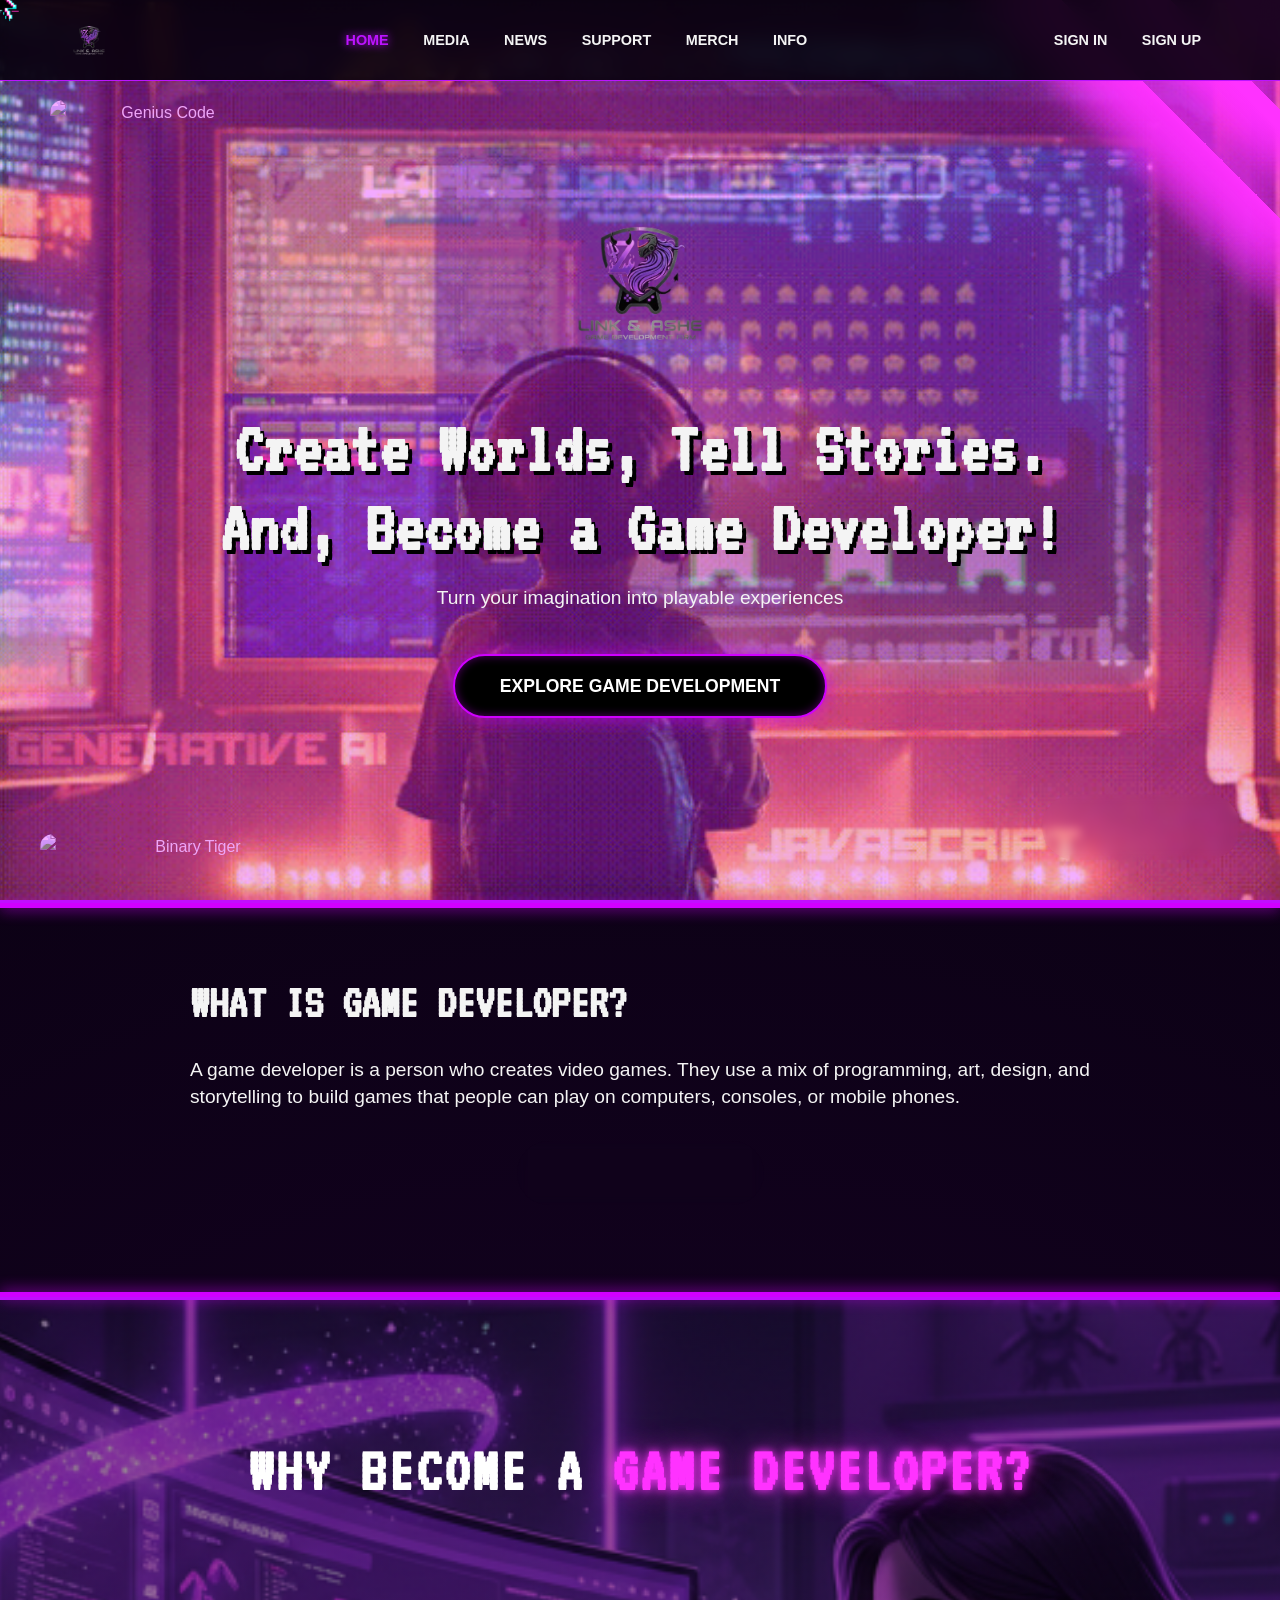
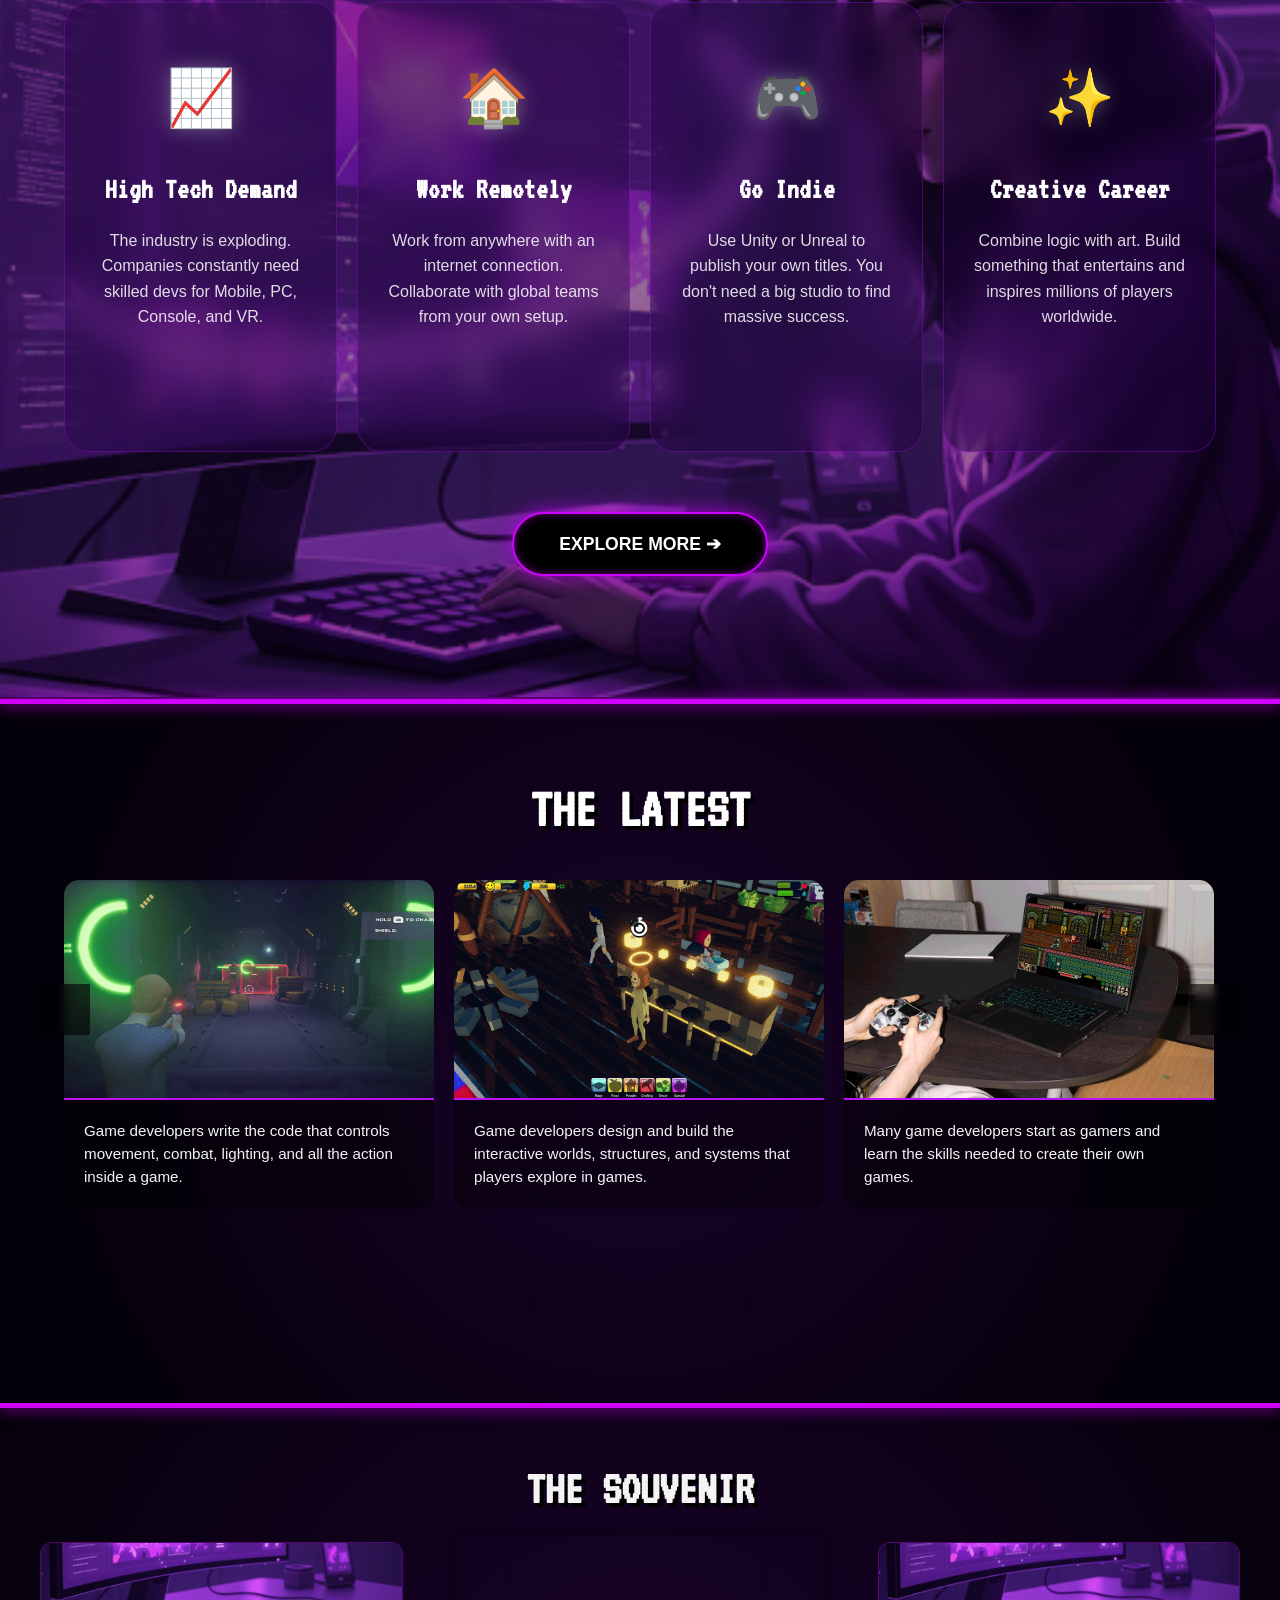
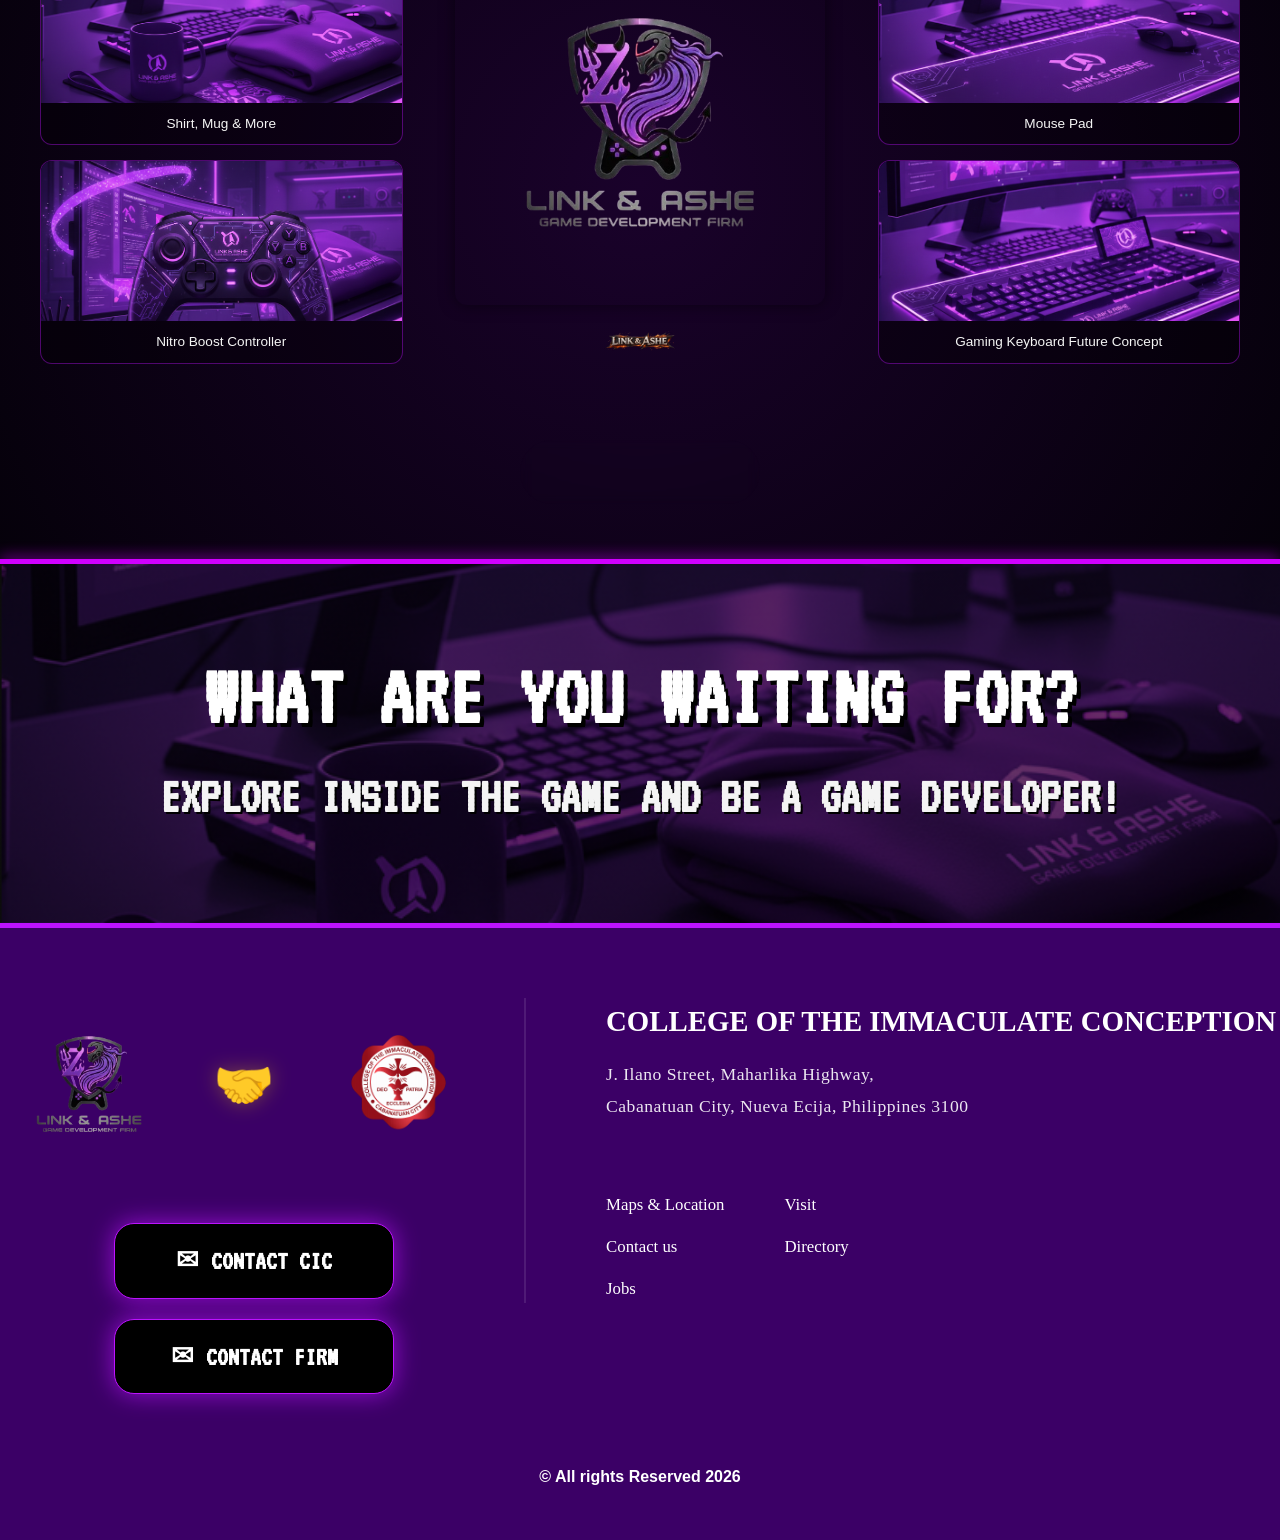
==== commit 99a8b65c: "DevTools Fix" ====
--- a/index.html
+++ b/index.html
@@ -7,6 +7,9 @@
     <title>Link & Ashe | Home</title>
     <link href="https://fonts.googleapis.com/css2?family=VT323&family=Inter:wght@400;700&display=swap" rel="stylesheet">
     <link rel="stylesheet" href="style.css">
+    <meta http-equiv="Cache-Control" content="no-cache, no-store, must-revalidate">
+    <meta http-equiv="Pragma" content="no-cache">
+    <meta http-equiv="Expires" content="0">
 </head>
 
 <body>
@@ -16,12 +19,12 @@
             <img src="assets/logols.png" alt="Logo" class="mini-logo">
 
             <input type="checkbox" id="menu-toggle" class="menu-toggle">
-        <label for="menu-toggle" class="hamburger">
-            <span></span>
-            <span></span>
-            <span></span>
-        </label>
-        
+            <label for="menu-toggle" class="hamburger">
+                <span></span>
+                <span></span>
+                <span></span>
+            </label>
+
             <nav>
                 <a href="index.html" class="active">HOME</a>
                 <a href="media.html">MEDIA</a>
@@ -39,8 +42,8 @@
 
     <main>
         <a href="mailto:your@email.com" class="go-to-merch-glow contact-btn">
-                <span>✉</span> CONTACT US
-            </a>
+            <span>✉</span> CONTACT US
+        </a>
         <section class="hero">
             <div class="purple-stripes"></div>
 
@@ -62,7 +65,7 @@
                 <img src="assets/BinaryTiger.gif" alt="Binary Tiger">
             </div>
 
-            
+
         </section>
 
         <section class="info-teaser">
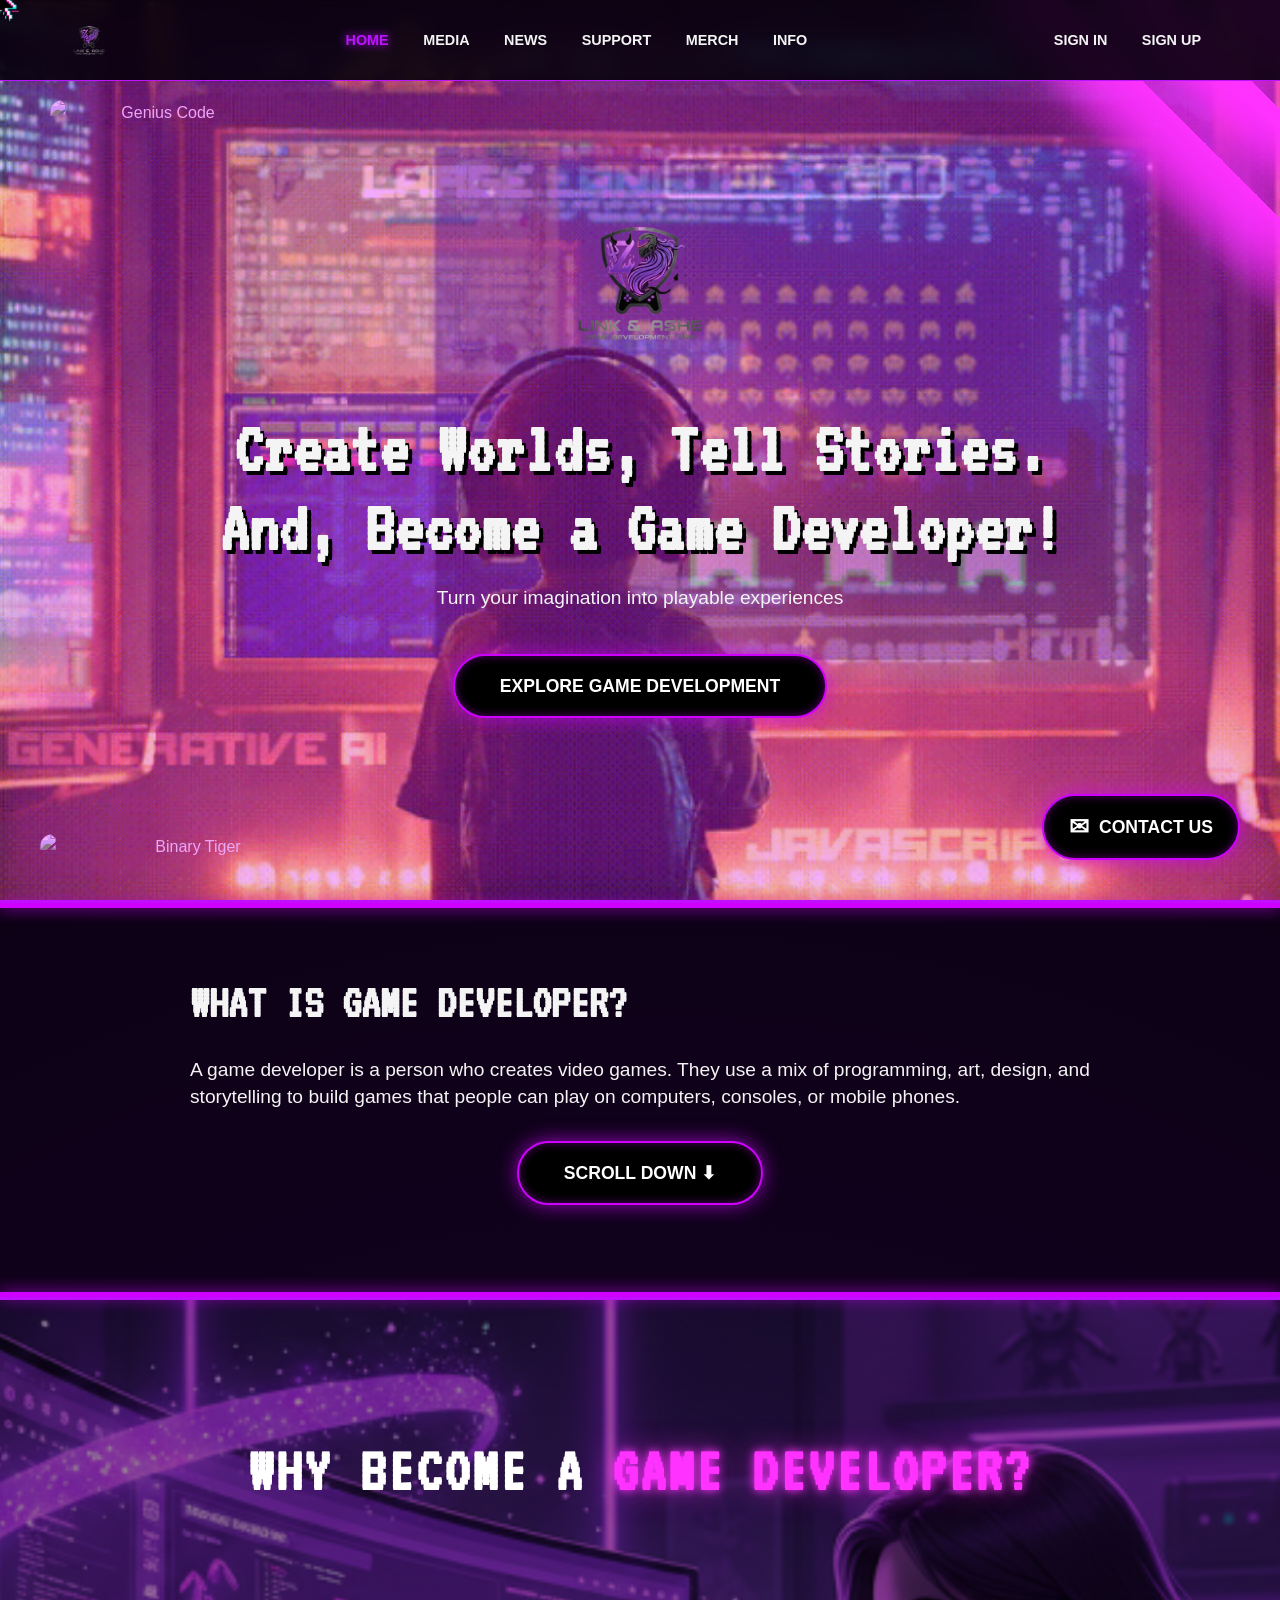
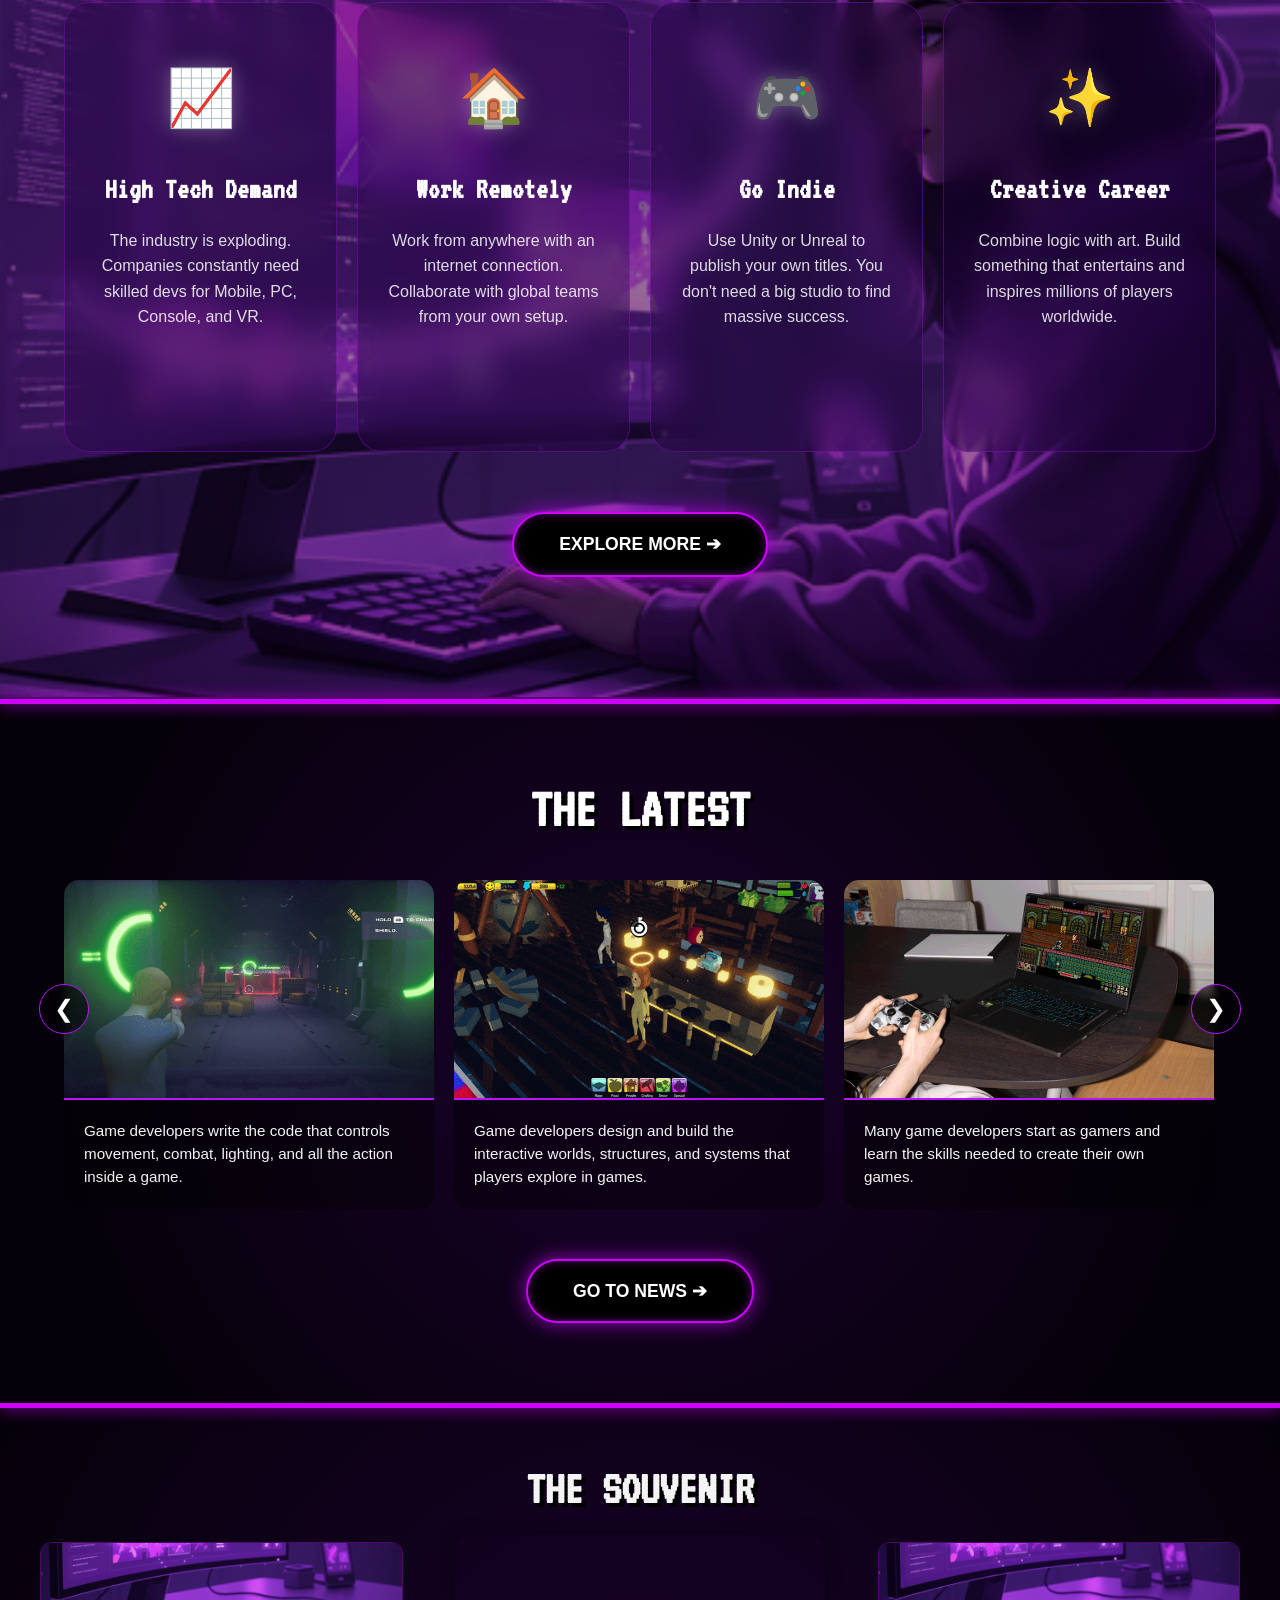
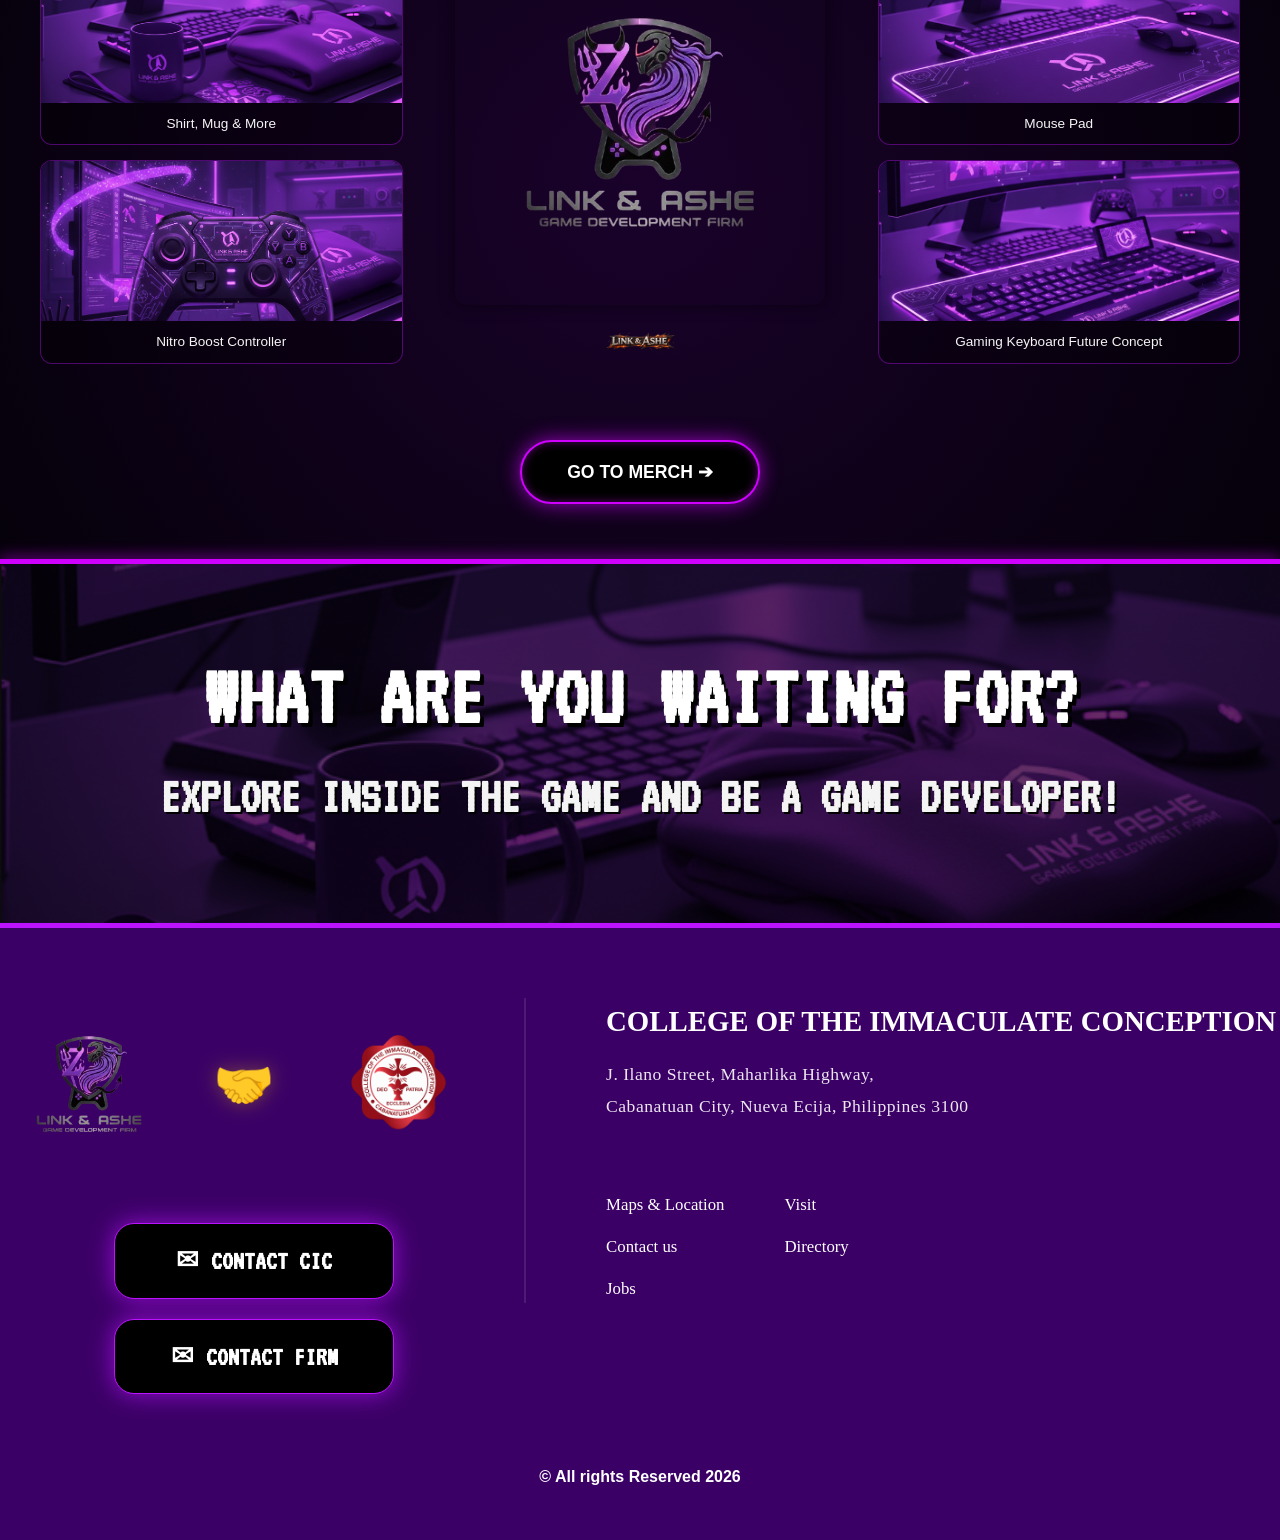
==== commit c312d5fb: "DevTools" ====
--- a/index.html
+++ b/index.html
@@ -7,9 +7,8 @@
     <title>Link & Ashe | Home</title>
     <link href="https://fonts.googleapis.com/css2?family=VT323&family=Inter:wght@400;700&display=swap" rel="stylesheet">
     <link rel="stylesheet" href="style.css">
-    <meta http-equiv="Cache-Control" content="no-cache, no-store, must-revalidate">
-    <meta http-equiv="Pragma" content="no-cache">
-    <meta http-equiv="Expires" content="0">
+    <meta http-equiv="Cache-Control" content="no-store, no-cache, must-revalidate, max-age=0">
+<meta http-equiv="Pragma" content="no-cache">
 </head>
 
 <body>
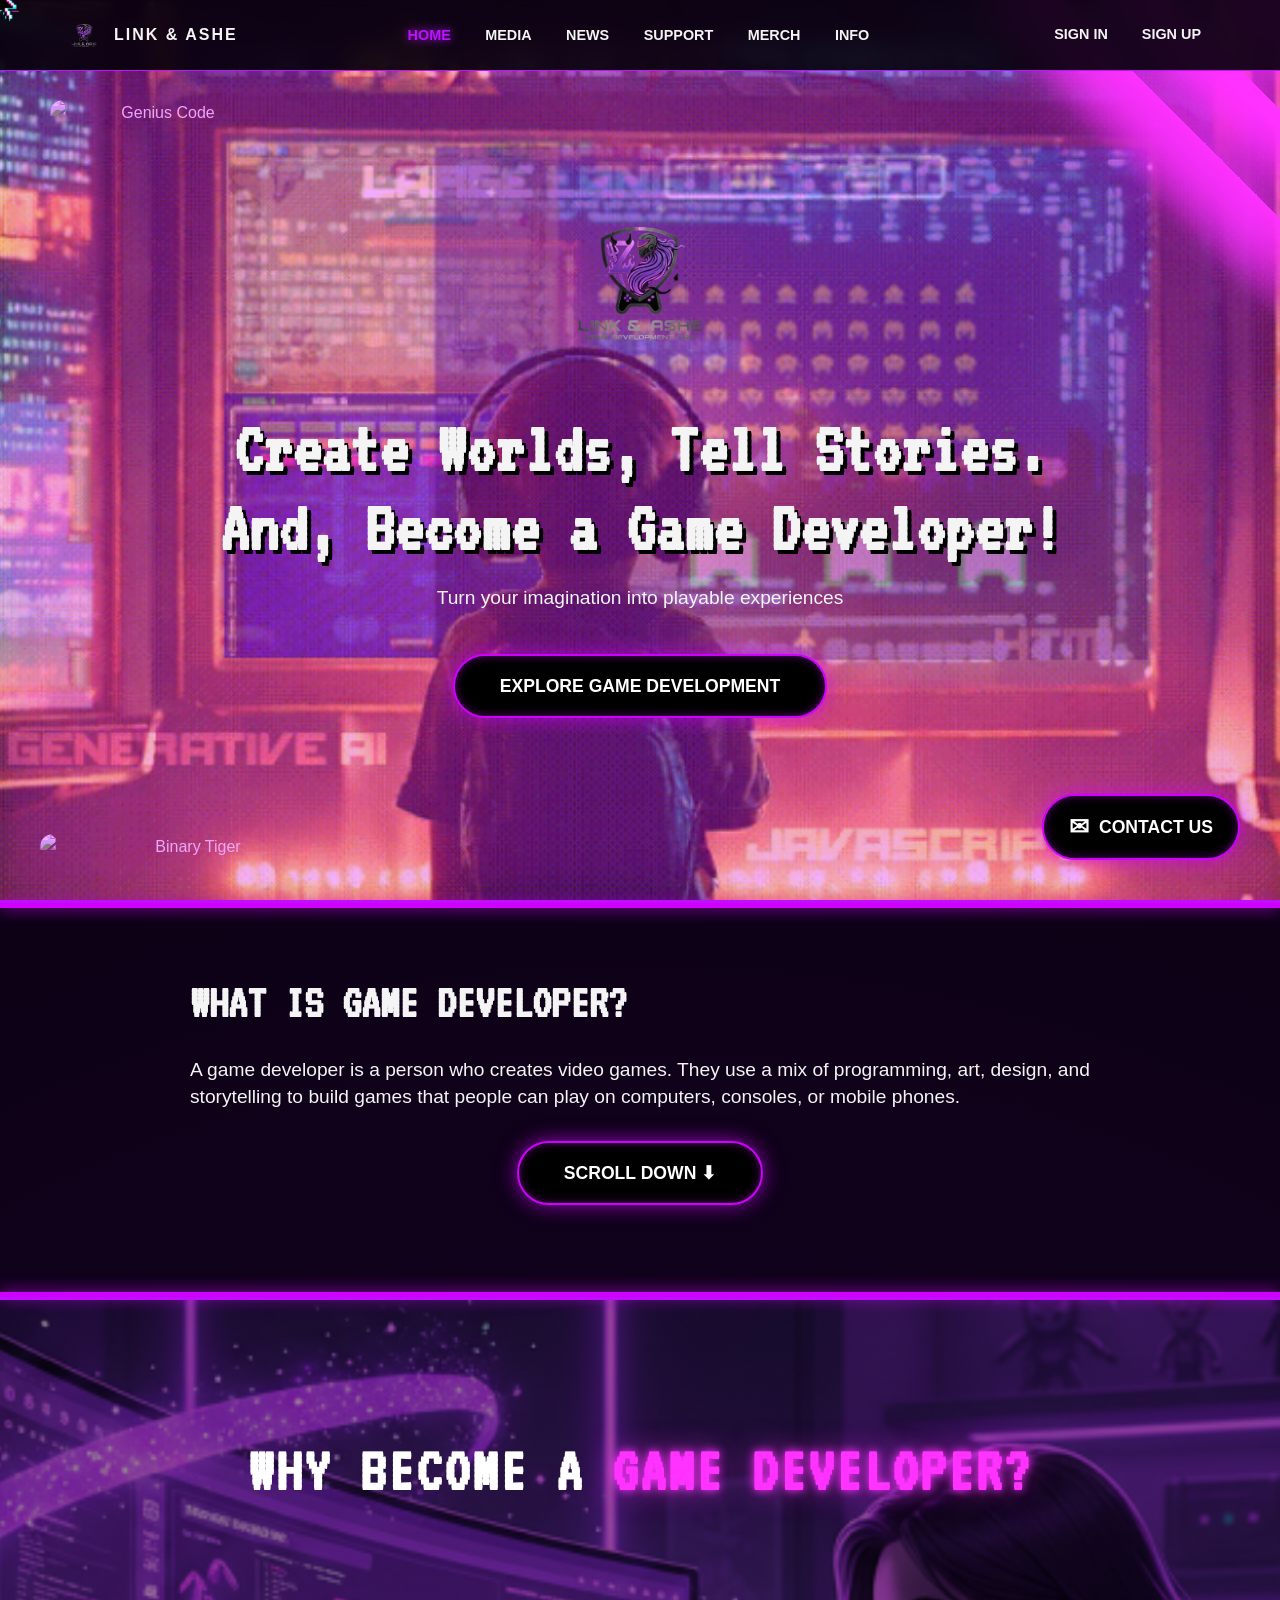
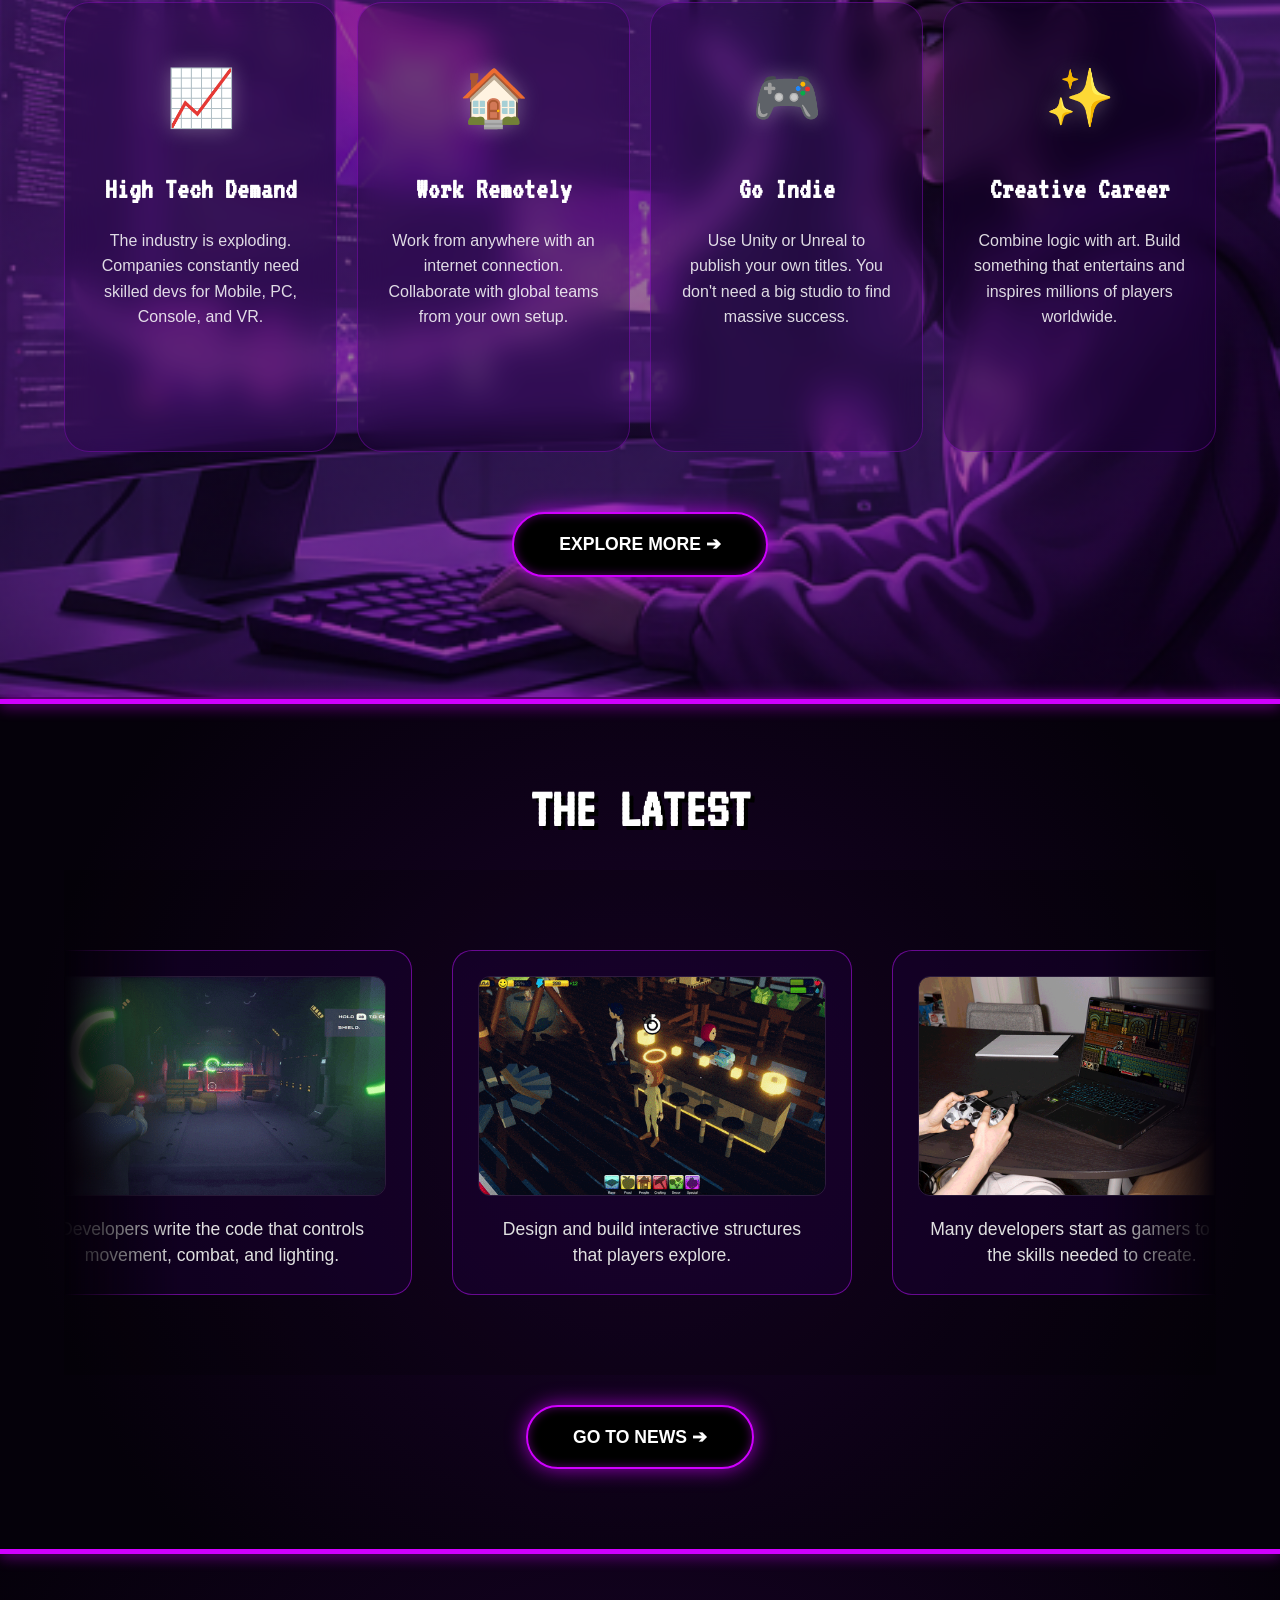
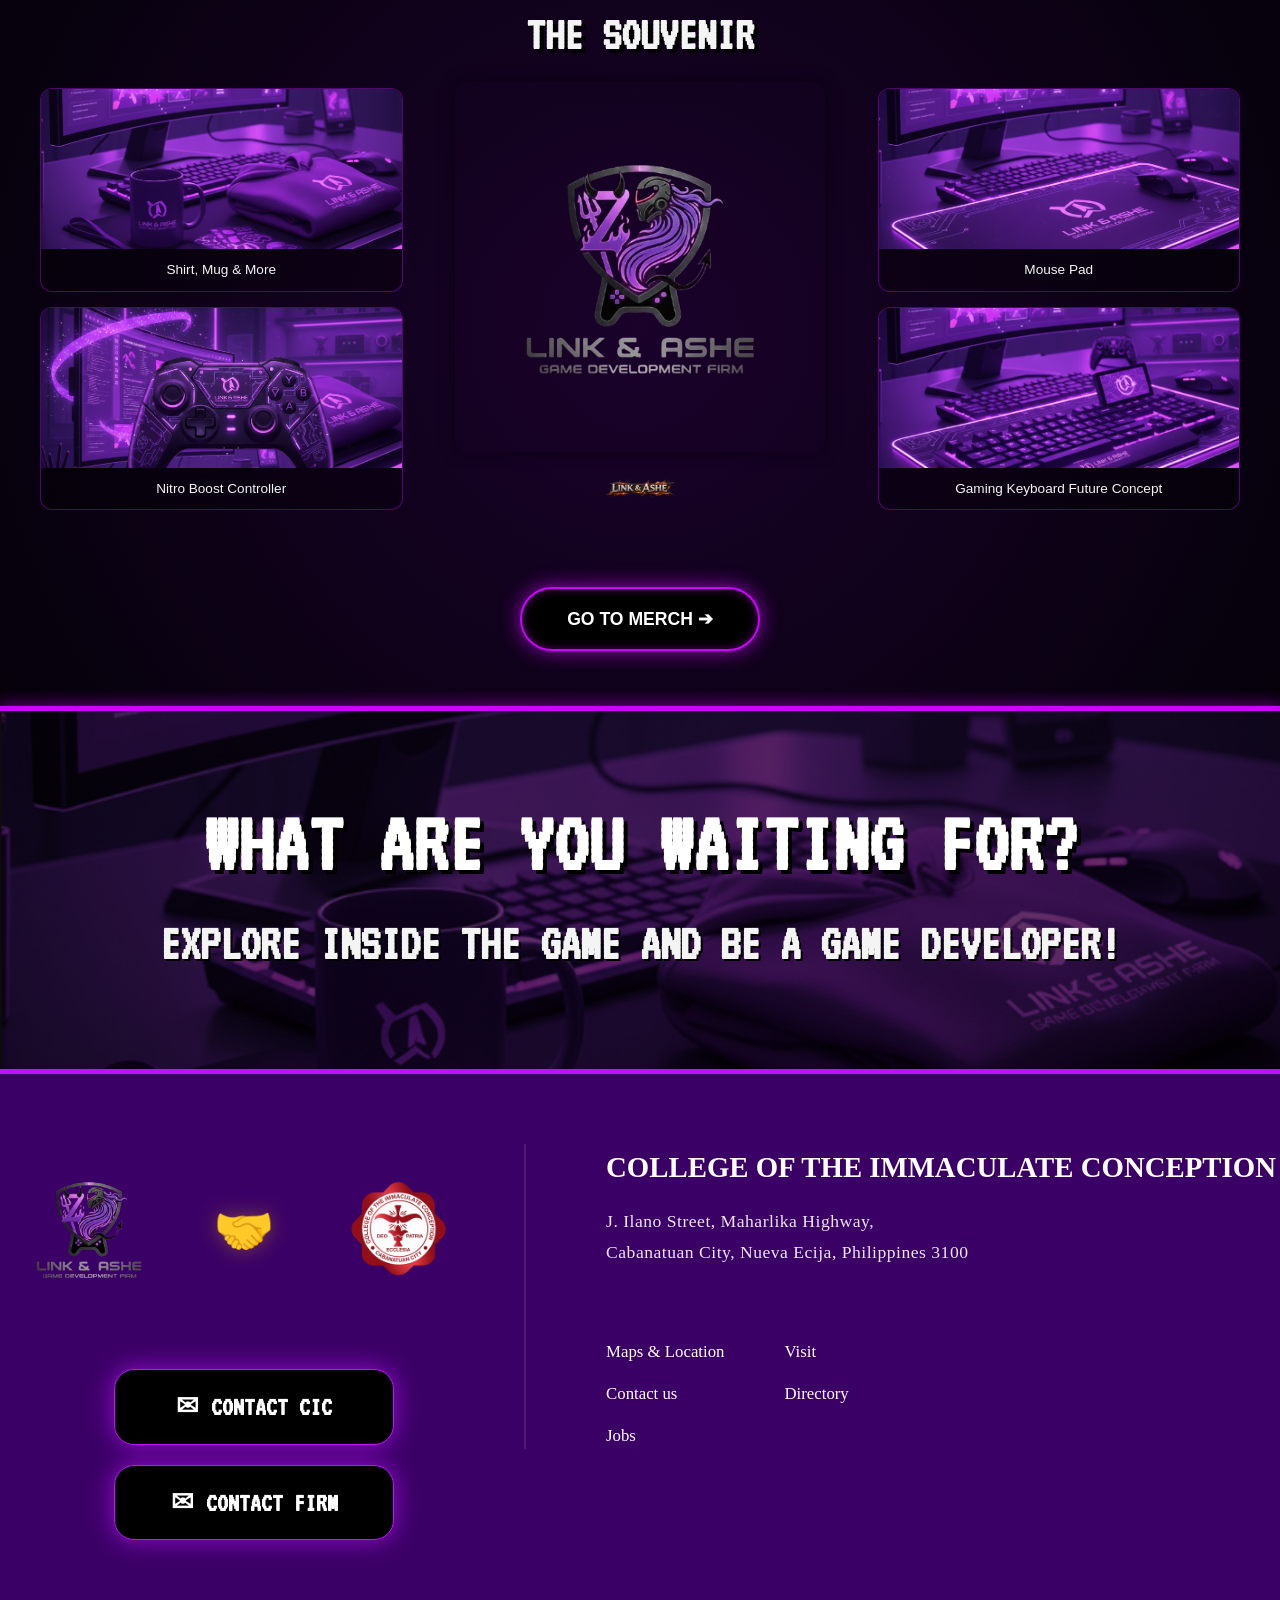
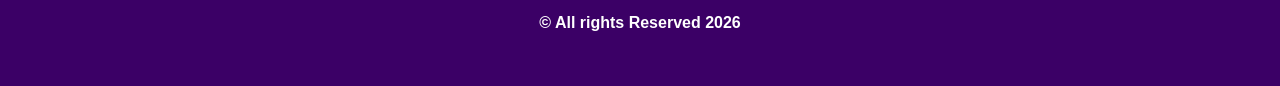
==== commit 5c28bb55: "finale" ====
--- a/index.html
+++ b/index.html
@@ -7,37 +7,48 @@
     <title>Link & Ashe | Home</title>
     <link href="https://fonts.googleapis.com/css2?family=VT323&family=Inter:wght@400;700&display=swap" rel="stylesheet">
     <link rel="stylesheet" href="style.css">
-    <meta http-equiv="Cache-Control" content="no-store, no-cache, must-revalidate, max-age=0">
-<meta http-equiv="Pragma" content="no-cache">
+    <meta http-equiv="Cache-Control" content="no-cache, no-store, must-revalidate">
+    <meta http-equiv="Pragma" content="no-cache">
+    <meta http-equiv="Expires" content="0">
 </head>
 
 <body>
 
     <header>
-        <div class="header-inner">
+    <div class="header-inner">
+        <div class="logo-container">
             <img src="assets/logols.png" alt="Logo" class="mini-logo">
-
-            <input type="checkbox" id="menu-toggle" class="menu-toggle">
-            <label for="menu-toggle" class="hamburger">
-                <span></span>
-                <span></span>
-                <span></span>
-            </label>
-
-            <nav>
-                <a href="index.html" class="active">HOME</a>
-                <a href="media.html">MEDIA</a>
-                <a href="news.html">NEWS</a>
-                <a href="support.html">SUPPORT</a>
-                <a href="merch.html">MERCH</a>
-                <a href="info.html">INFO</a>
-            </nav>
-            <nav>
+            <span>LINK & ASHE</span>
+        </div>
+
+        <input type="checkbox" id="menu-toggle" class="menu-toggle">
+        <label for="menu-toggle" class="hamburger">
+            <span></span>
+            <span></span>
+            <span></span>
+        </label>
+
+        <nav class="main-nav">
+            <a href="index.html">HOME</a>
+            <a href="media.html">MEDIA</a>
+            <a href="news.html">NEWS</a>
+            <a href="support.html">SUPPORT</a>
+            <a href="merch.html">MERCH</a>
+            <a href="info.html">INFO</a>
+            
+            <div class="mobile-auth">
                 <a href="signin.html">SIGN IN</a>
                 <a href="signup.html">SIGN UP</a>
-            </nav>
-        </div>
-    </header>
+            </div>
+            
+        </nav>
+
+        <nav class="auth-links">
+            <a href="signin.html">SIGN IN</a>
+            <a href="signup.html">SIGN UP</a>
+        </nav>
+    </div>
+</header>
 
     <main>
         <a href="mailto:your@email.com" class="go-to-merch-glow contact-btn">
@@ -123,45 +134,53 @@
             <div class="neon-line top"></div>
             <h2 class="pixel-heading text-center" style="font-size: 3.5rem; color: white;">THE LATEST</h2>
 
-            <div class="carousel-container">
-                <button class="carousel-btn prev-btn">&#10094;</button>
-
-                <div class="carousel-track-container">
-                    <ul class="carousel-track">
-                        <li class="carousel-slide">
-                            <div class="carousel-card">
-                                <img src="assets/shooter.gif" alt="Game Dev Coding" class="carousel-img">
-                                <p>Game developers write the code that controls movement, combat, lighting, and all the
-                                    action inside a game.</p>
-                            </div>
-                        </li>
-                        <li class="carousel-slide">
-                            <div class="carousel-card">
-                                <img src="assets/cooking.webp" alt="World Building" class="carousel-img">
-                                <p>Game developers design and build the interactive worlds, structures, and systems that
-                                    players explore in games.</p>
-                            </div>
-                        </li>
-                        <li class="carousel-slide">
-                            <div class="carousel-card">
-                                <img src="assets/playing.gif" alt="Gaming to Dev" class="carousel-img">
-                                <p>Many game developers start as gamers and learn the skills needed to create their own
-                                    games.</p>
-                            </div>
-                        </li>
-                        <li class="carousel-slide">
-                            <div class="carousel-card">
-                                <img src="assets/engine.gif" alt="Level Design" class="carousel-img">
-                                <p>Using advanced engines, developers shape the terrain, place assets, and breathe life
-                                    into environments.</p>
+            <div class="carousel-glass">
+                <div class="carousel-viewport" id="latest-viewport">
+                    <ul class="carousel-track" id="latest-track">
+                        <li class="carousel-slide">
+                            <div class="carousel-card">
+                                <div class="carousel-img-container">
+                                    <img src="assets/shooter.gif" alt="Game Dev" class="carousel-img">
+                                </div>
+                                <div class="card-text">
+                                    <p>Developers write the code that controls movement, combat, and lighting.</p>
+                                </div>
+                            </div>
+                        </li>
+                        <li class="carousel-slide">
+                            <div class="carousel-card">
+                                <div class="carousel-img-container">
+                                    <img src="assets/cooking.webp" alt="World Building" class="carousel-img">
+                                </div>
+                                <div class="card-text">
+                                    <p>Design and build interactive structures that players explore.</p>
+                                </div>
+                            </div>
+                        </li>
+                        <li class="carousel-slide">
+                            <div class="carousel-card">
+                                <div class="carousel-img-container">
+                                    <img src="assets/playing.gif" alt="Gaming" class="carousel-img">
+                                </div>
+                                <div class="card-text">
+                                    <p>Many developers start as gamers to learn the skills needed to create.</p>
+                                </div>
+                            </div>
+                        </li>
+                        <li class="carousel-slide">
+                            <div class="carousel-card">
+                                <div class="carousel-img-container">
+                                    <img src="assets/engine.gif" alt="Engine" class="carousel-img">
+                                </div>
+                                <div class="card-text">
+                                    <p>Using advanced engines, developers shape the terrain and assets.</p>
+                                </div>
                             </div>
                         </li>
                     </ul>
-                </div>
-
-                <button class="carousel-btn next-btn">&#10095;</button>
-            </div>
-
+
+                </div>
+            </div>
             <div class="latest-footer">
                 <a href="news.html" class="go-to-merch-glow">GO TO NEWS ➔</a>
             </div>
--- a/style.css
+++ b/style.css
@@ -675,95 +675,55 @@
     margin-bottom: 30px;
 }
 
-.carousel-container {
+/* --- CONTINUOUS SCROLL CAROUSEL --- */
+.carousel-glass {
     position: relative;
-    max-width: 1200px;
-    margin: 0 auto 40px auto;
-    display: flex;
-    align-items: center;
-}
-
-.carousel-track-container {
+    padding: 40px 20px;
+    display: flex;
+    align-items: center;
+    max-width: 1200px; /* Bounds the carousel in the center of the screen */
+    margin: 0 auto;
+}
+
+.carousel-viewport {
     overflow: hidden;
     width: 100%;
-    padding: 10px 0;
+    /* Fades the left and right edges so cards don't abruptly cut off */
+    -webkit-mask-image: linear-gradient(to right, transparent, black 5%, black 95%, transparent);
+    mask-image: linear-gradient(to right, transparent, black 5%, black 95%, transparent);
 }
 
 .carousel-track {
     display: flex;
-    transition: transform 0.5s ease-in-out;
-    list-style: none;
-    gap: 20px;
-}
-
+    gap: 30px;
+    flex-wrap: nowrap;
+    padding: 20px 0;
+    width: max-content; /* Critical: allows the track to size itself to the cards */
+    will-change: transform; /* Hardware acceleration for smooth scrolling */
+    list-style: none; /* Removes default bullet points */
+    margin: 0;
+}
+
+/* Ensure the cards don't shrink and are wide enough for the images */
 .carousel-slide {
-    min-width: calc(33.333% - 14px);
-    /* Show 3 items at a time */
-    box-sizing: border-box;
-}
-
+    flex: 0 0 300px; 
+}
+
+/* Optional: Add a glass effect to the individual cards to match the theme */
 .carousel-card {
-    background: rgba(0, 0, 0, 0.4);
+    background: rgba(30, 0, 60, 0.35);
+    padding: 20px;
     border-radius: 15px;
-    padding: 0;
-    transition: transform 0.3s ease;
+    border: 1px solid rgba(188, 19, 254, 0.3);
+    text-align: center;
+    color: white;
     height: 100%;
-    display: flex;
-    flex-direction: column;
 }
 
 .carousel-img {
-    width: 100%;
-    height: 220px;
-    object-fit: cover;
-    border-top-left-radius: 15px;
-    border-top-right-radius: 15px;
-    border-bottom: 2px solid var(--neon-purple);
-}
-
-.carousel-card p {
-    padding: 20px;
-    font-size: 0.95rem;
-    color: var(--text-light);
-    line-height: 1.5;
-    margin: 0;
-}
-
-/* Overlay Navigation Buttons */
-.carousel-btn {
-    position: absolute;
-    top: 40%;
-    transform: translateY(-50%);
-    background: rgba(0, 0, 0, 0.6);
-    /* Slight black transparent */
-    color: white;
-    border: 1px solid var(--neon-purple);
-    border-radius: 50%;
-    width: 50px;
-    height: 50px;
-    cursor: pointer;
-    z-index: 10;
-    font-size: 1.5rem;
-    display: flex;
-    align-items: center;
-    justify-content: center;
-    transition: all 0.3s ease;
-    backdrop-filter: blur(4px);
-}
-
-.carousel-btn:hover {
-    background: rgba(0, 0, 0, 0.8);
-    box-shadow: 0 0 15px var(--neon-purple);
-    color: var(--neon-purple);
-    transform: translateY(-50%) scale(1.1);
-}
-
-.prev-btn {
-    left: -25px;
-}
-
-.next-btn {
-    right: -25px;
+    max-width: 100%;
+    border-radius: 10px;
+    margin-bottom: 15px;
 }
 
 /* Go To News Button */
@@ -1511,4 +1471,183 @@
         display: none;
         /* Often too cluttered for small screens */
     }
+}
+
+/* --- ENHANCED CONTINUOUS CAROUSEL --- */
+.carousel-glass {
+    position: relative;
+    padding: 60px 0;
+    width: 100%;
+    background: rgba(0, 0, 0, 0.2);
+}
+
+.carousel-viewport {
+    overflow: hidden;
+    width: 100%;
+    /* Smooth fade on edges */
+    -webkit-mask-image: linear-gradient(to right, transparent, black 10%, black 90%, transparent);
+    mask-image: linear-gradient(to right, transparent, black 10%, black 90%, transparent);
+}
+
+.carousel-track {
+    display: flex;
+    gap: 40px; /* Increased gap for cleaner UI */
+    flex-wrap: nowrap;
+    width: max-content;
+    will-change: transform;
+    list-style: none;
+    margin: 0;
+    padding: 20px 0;
+}
+
+/* Card Sizing */
+.carousel-slide {
+    flex: 0 0 400px; /* BIGGER cards */
+}
+
+.carousel-card {
+    background: rgba(30, 0, 60, 0.4);
+    backdrop-filter: blur(10px);
+    border: 1px solid rgba(188, 19, 254, 0.5);
+    border-radius: 20px;
+    padding: 25px;
+    height: 100%;
+    transition: transform 0.3s ease, border-color 0.3s ease;
+    display: flex;
+    flex-direction: column;
+    align-items: center;
+}
+
+.carousel-card:hover {
+    transform: translateY(-10px);
+    border-color: var(--neon-pink);
+    box-shadow: 0 0 30px rgba(188, 19, 254, 0.3);
+}
+
+/* IMAGE UNIFORMITY FIX */
+.carousel-img-container {
+    width: 100%;
+    height: 220px; /* Fixed height for all images */
+    overflow: hidden;
+    border-radius: 12px;
+    margin-bottom: 20px;
+    border: 1px solid rgba(255, 255, 255, 0.1);
+}
+
+.carousel-img {
+    width: 100%;
+    height: 100%;
+    object-fit: cover; /* This forces all images to fill the box perfectly */
+    display: block;
+}
+
+/* TEXT ALIGNMENT FIX */
+.card-text p {
+    font-family: 'Inter', sans-serif;
+    font-size: 1.1rem;
+    line-height: 1.5;
+    color: #e0e0e0;
+    text-align: center; /* Perfect center alignment */
+    margin: 0;
+    padding: 0 10px;
+}
+
+/* --- Desktop Defaults --- */
+.hamburger, .menu-toggle, .mobile-auth {
+    display: none; /* Hidden on desktop */
+}
+
+/* --- Tablet & Mobile Breakpoint (1024px and below) --- */
+@media (max-width: 1024px) {
+    /* Header Adjustments */
+    .header-inner {
+        justify-content: space-between;
+        padding: 15px 5%;
+    }
+
+    /* Hide the original Auth Links to prevent clutter */
+    .auth-links {
+        display: none;
+    }
+
+    /* Hamburger Icon Styling */
+    .hamburger {
+        display: flex;
+        flex-direction: column;
+        gap: 5px;
+        cursor: pointer;
+        z-index: 100;
+    }
+
+    .hamburger span {
+        display: block;
+        width: 25px;
+        height: 2px;
+        background: var(--neon-purple, #ff32ff);
+        box-shadow: 0 0 10px var(--neon-purple);
+        transition: 0.3s;
+    }
+
+    /* The Navigation Menu (Mobile View) */
+    .main-nav {
+        position: fixed;
+        top: 0;
+        right: -100%; /* Hidden off-screen */
+        width: 80%;
+        height: 100vh;
+        background: rgba(10, 2, 20, 0.98);
+        backdrop-filter: blur(15px);
+        display: flex;
+        flex-direction: column;
+        align-items: center;
+        justify-content: center;
+        gap: 30px;
+        transition: 0.4s cubic-bezier(0.175, 0.885, 0.32, 1.275);
+        border-left: 1px solid rgba(255, 50, 255, 0.3);
+    }
+
+    /* Show Menu when Checkbox is Checked */
+    .menu-toggle:checked ~ .main-nav {
+        right: 0;
+    }
+
+    /* Animate Hamburger to 'X' when checked */
+    .menu-toggle:checked ~ .hamburger span:nth-child(1) { transform: translateY(7px) rotate(45deg); }
+    .menu-toggle:checked ~ .hamburger span:nth-child(2) { opacity: 0; }
+    .menu-toggle:checked ~ .hamburger span:nth-child(3) { transform: translateY(-7px) rotate(-45deg); }
+
+    .mobile-auth {
+        display: flex;
+        gap: 20px;
+        margin-top: 20px;
+        border-top: 1px solid rgba(255,255,255,0.1);
+        padding-top: 20px;
+    }
+
+    /* Grid & Layout Adjustments */
+    .grid-container {
+        grid-template-columns: 1fr !important; /* Stack columns on tablet/mobile */
+        padding: 0 10px;
+    }
+
+    .glass-card {
+        padding: 30px 20px !important;
+        width: 95% !important;
+    }
+
+    h1.pixel-heading {
+        font-size: 2rem !important;
+    }
+}
+
+/* --- Small Mobile (480px) --- */
+@media (max-width: 480px) {
+    .main-nav {
+        width: 100%; /* Take full screen */
+    }
+    
+    .contact-btn {
+        width: 90%;
+        text-align: center;
+    }
 }
